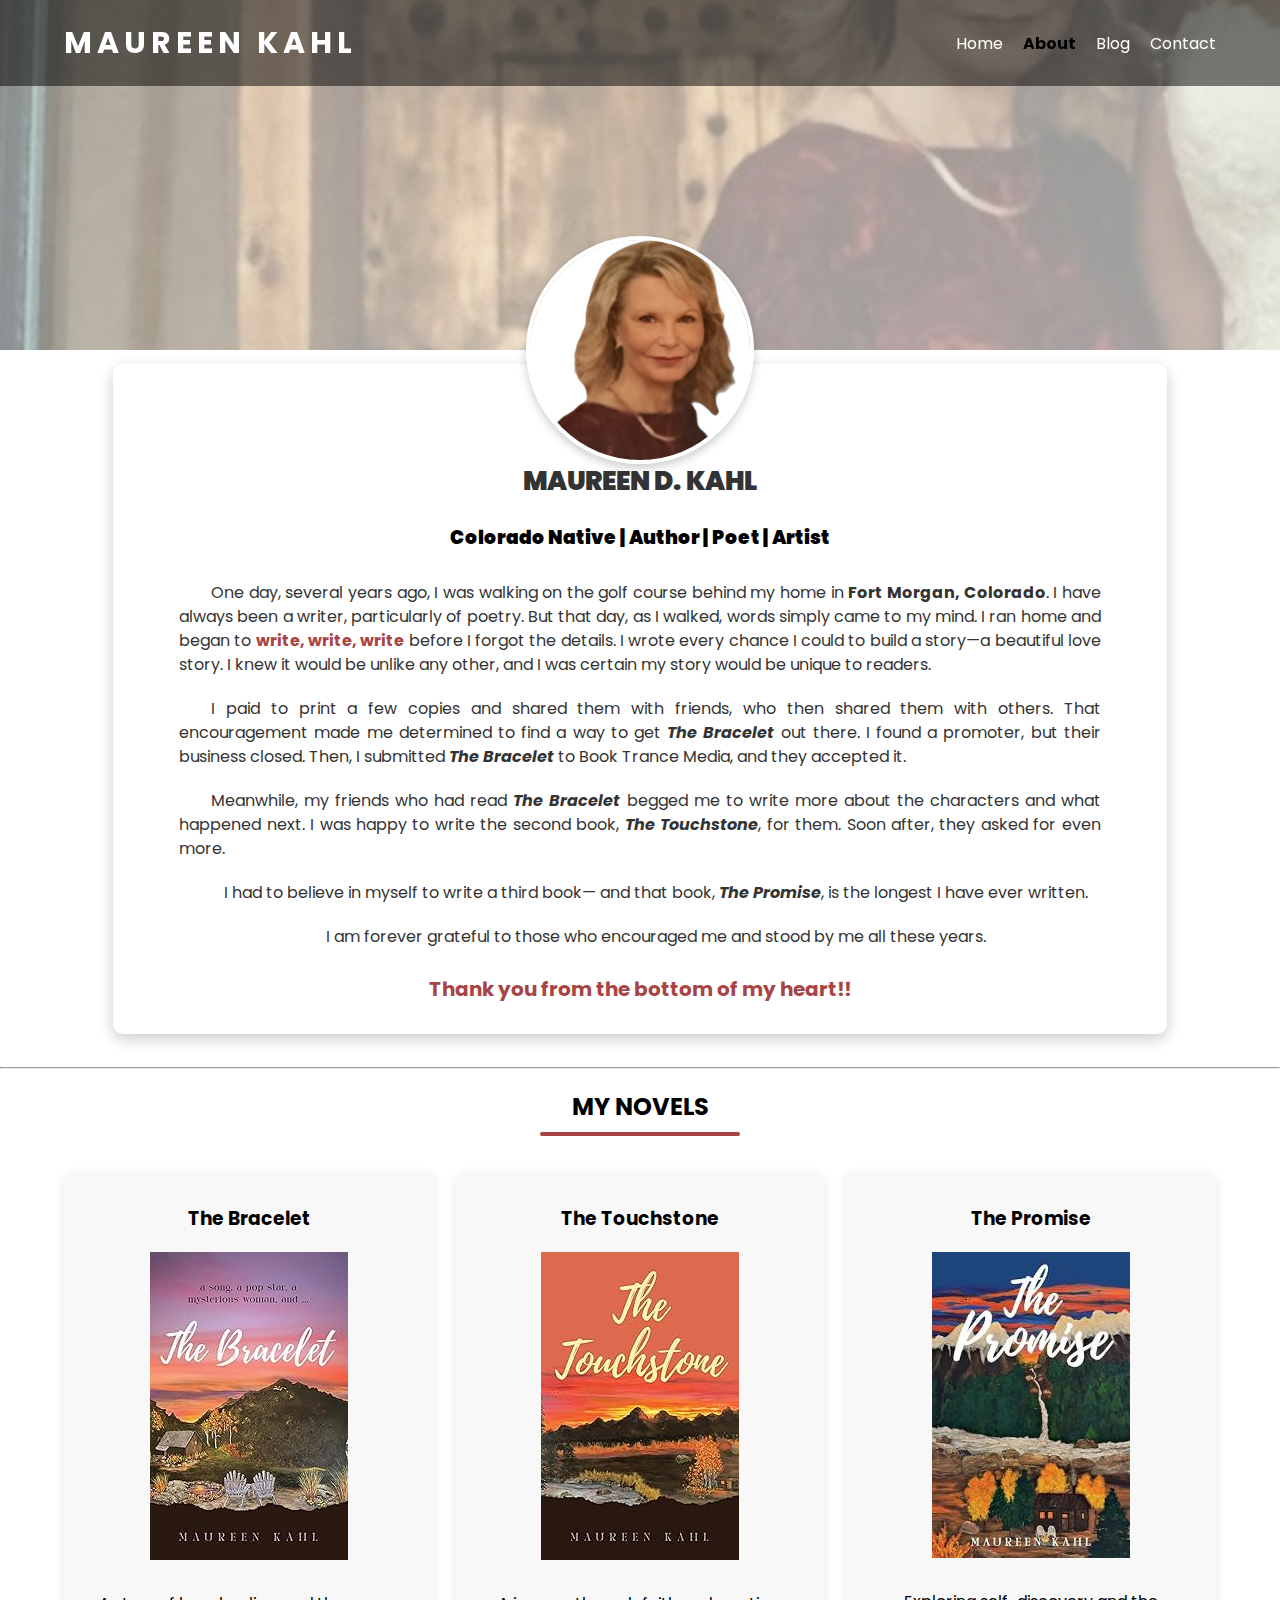
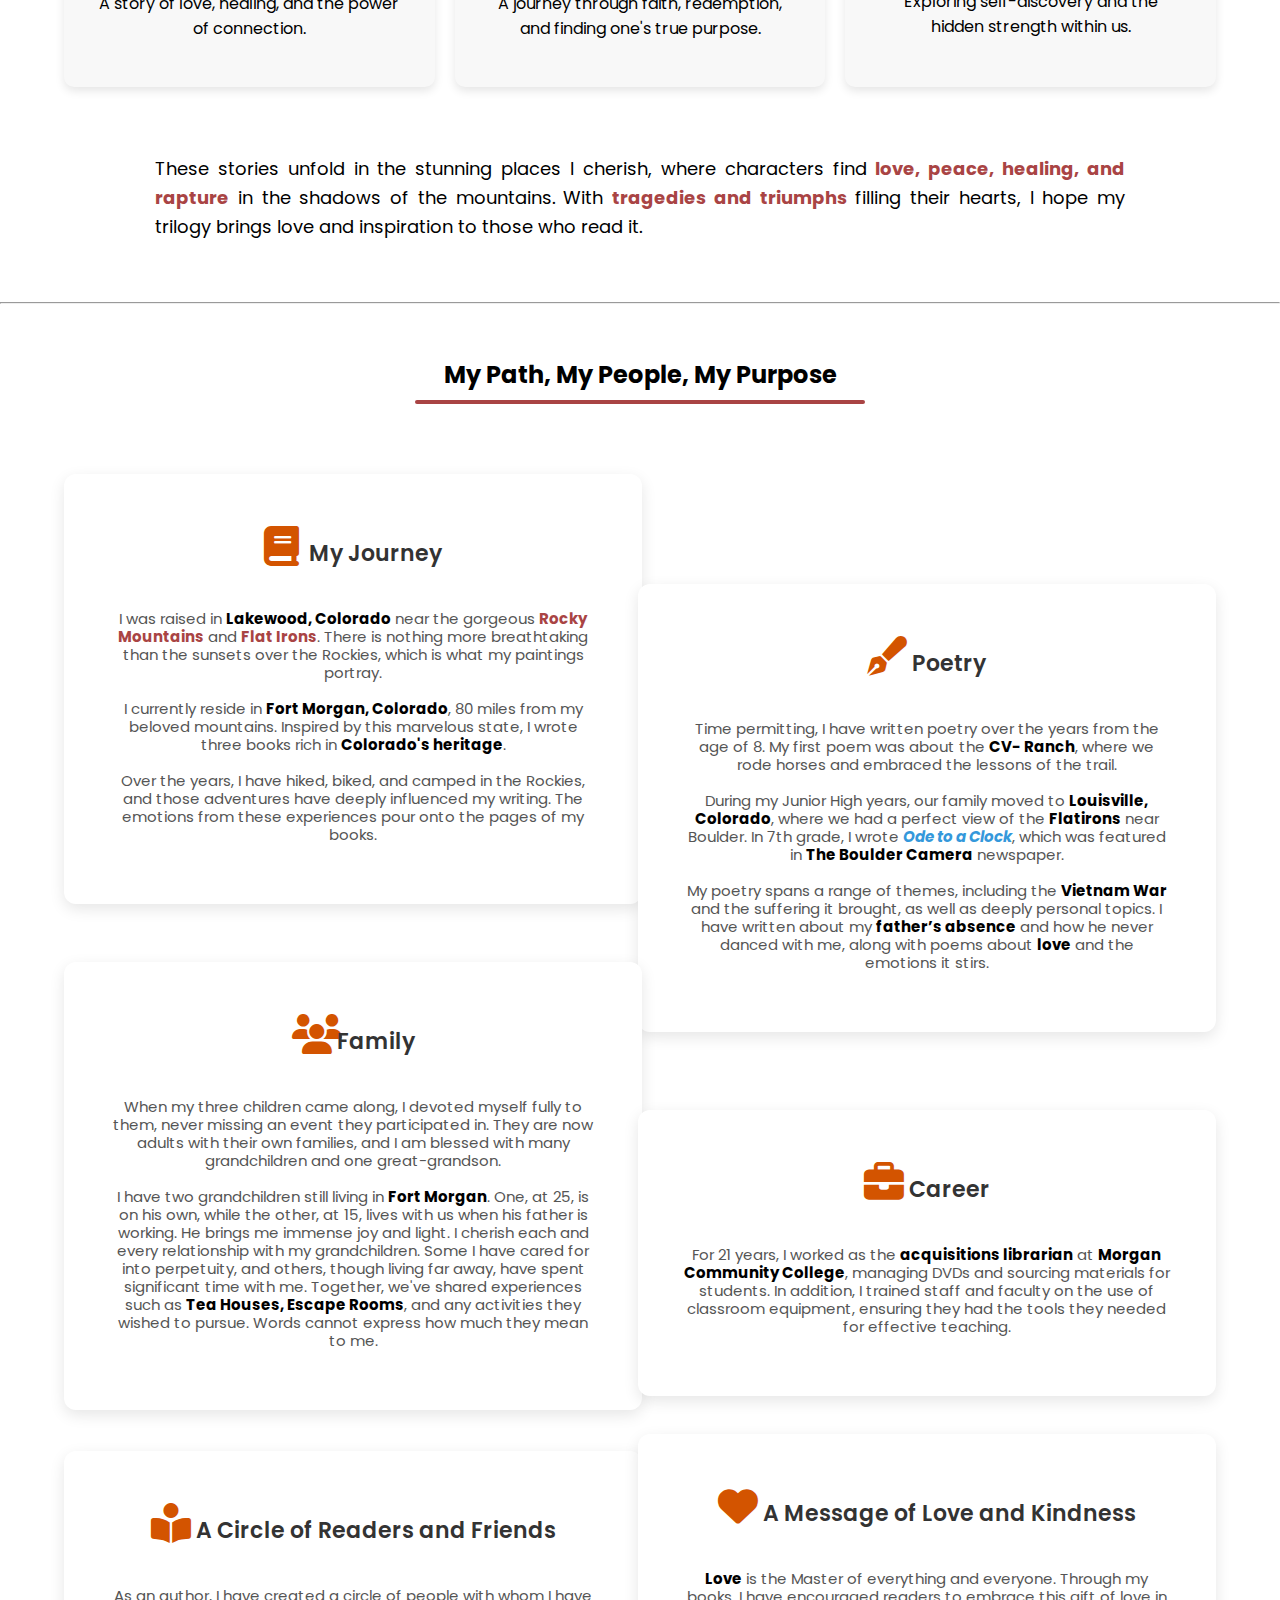
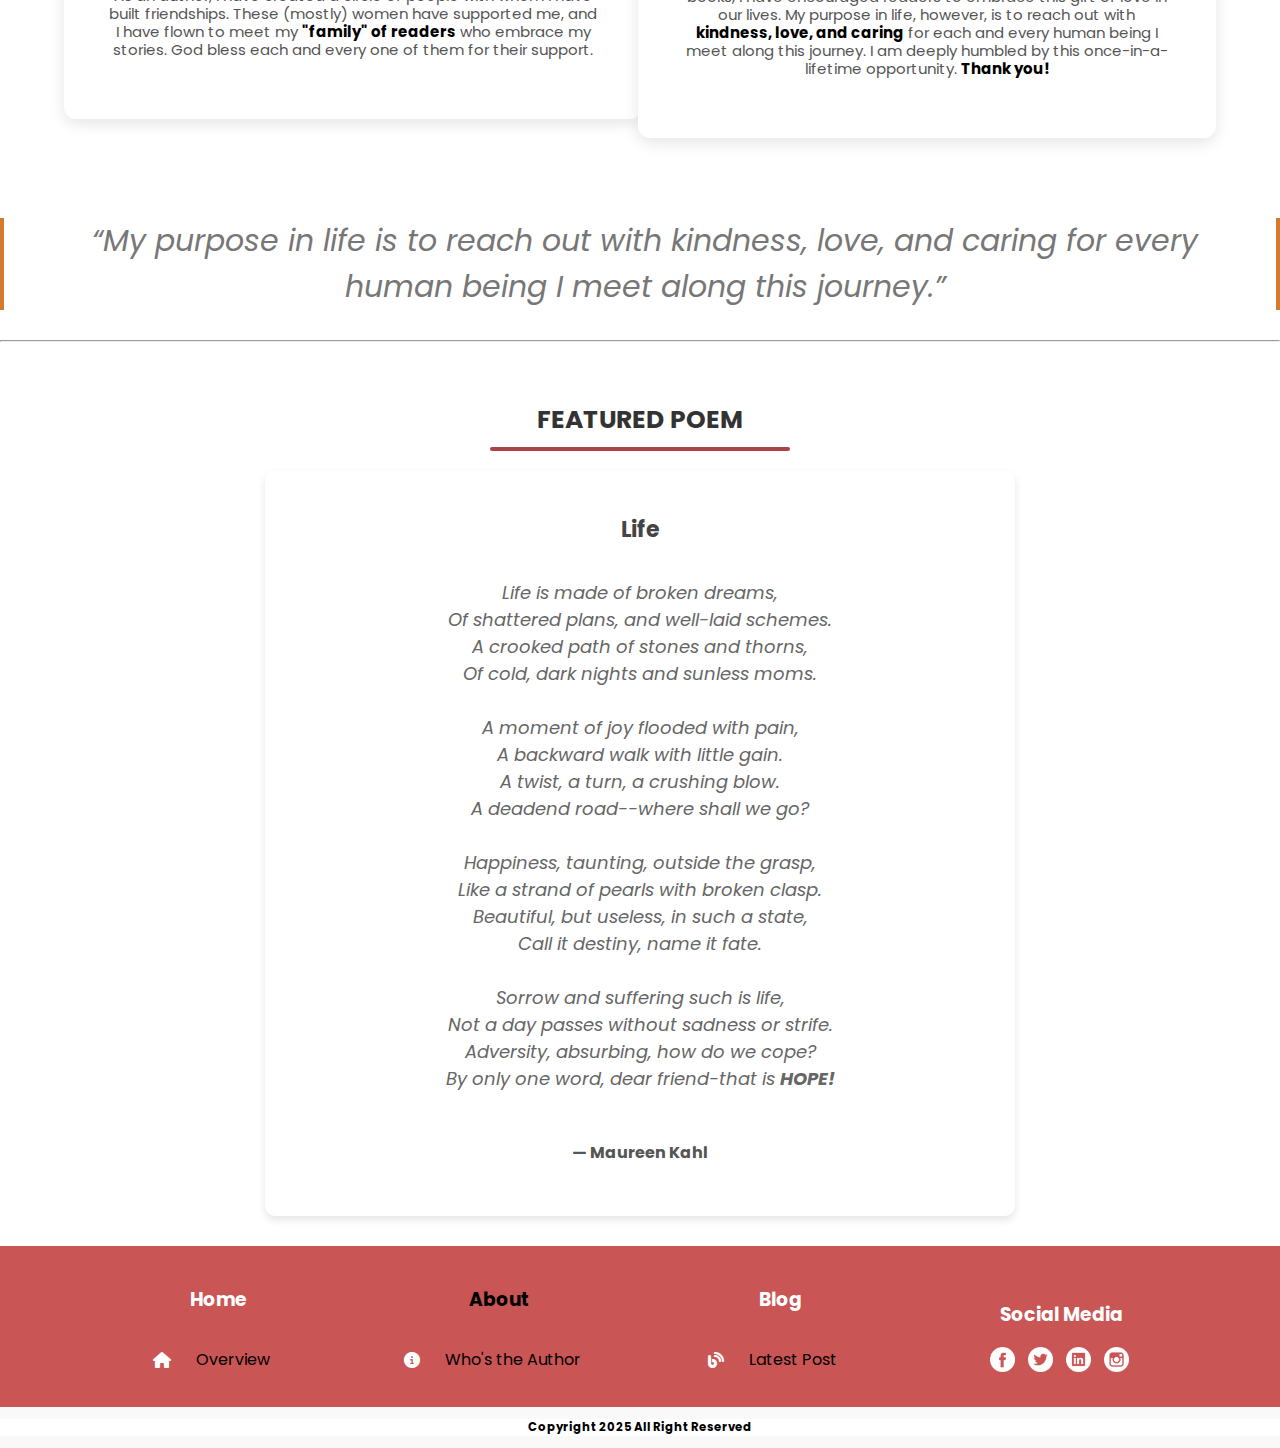
==== about.html @ ee701c11 "Add files via upload" ====
<html>
  <head>
    <meta charset="utf-8" />
    <meta name="viewport" content="width=device-width, initial-scale-1" />

    <link rel="preconnect" href="https://fonts.googleapis.com" />
    <link rel="preconnect" href="https://fonts.gstatic.com" crossorigin />
    <link
      href="https://fonts.googleapis.com/css2?family=Poppins:wght@400;700;900&display=swap"
      rel="stylesheet"
    />
    <link
      rel="stylesheet"
      href="https://cdnjs.cloudflare.com/ajax/libs/font-awesome/6.4.2/css/all.min.css"
    />
    <link
      href="https://fonts.googleapis.com/css2?family=Dancing+Script:wght@400;700&display=swap"
      rel="stylesheet"
    />

    <title>Maureen Kahl Website</title>
    <link rel="stylesheet" type="text/css" href="style.css" />
  </head>
  <body>
    <nav class="inner-container">
      <nav class="navigate">
        <nav class="nav">
          <div class="logo"><a href="#">MAUREEN KAHL</a></div>
          <button class="hamburger" onclick="toggleMenu()">☰</button>
          <ul id="nav">
            <li><a href="prelimex.html">Home</a></li>
            <li><a href="about.html">About</a></li>
            <li><a href="blog.html">Blog</a></li>
            <li><a href="contact.html">Contact</a></li>
          </ul>
        </nav>
        
        <div class="sidebar" id="sidebar">
          <ul>
            <li><a href="prelimex.html">Home</a></li>
            <li><a href="about.html">About</a></li>
            <li><a href="blog.html">Blog</a></li>
            <li><a href="contact.html">Contact</a></li>
          </ul>
        </div>
        
        <script src="script.js"></script>
      </body>
    </nav>

      <body>
        <div class="container-about">
          <img
            src="pic/MAUREEN.jpg"
            alt="Background Image"
            class="background"
          />
          <div class="profile-container">
            <div class="profile">
              <img src="pic/maureen2.png" alt="Profile Picture" />
            </div>
          </div>
        </div>
      </body>

      <div class="info-author">
        <div class="about-author">
          <h2>MAUREEN D. KAHL</h2>
          <h3 style="text-align: center">
            <strong> Colorado Native | Author | Poet | Artist</strong>
          </h3>
          <div class="story">
            <p>
              One day, several years ago, I was walking on the golf course
              behind my home in <strong>Fort Morgan, Colorado</strong>. I have
              always been a writer, particularly of poetry. But that day, as I
              walked, words simply came to my mind. I ran home and began to
              <span class="highlight-story">write, write, write</span> before I
              forgot the details. I wrote every chance I could to build a
              story—a beautiful love story. I knew it would be unlike any other,
              and I was certain my story would be unique to readers.
            </p>
            <p>
              I paid to print a few copies and shared them with friends, who
              then shared them with others. That encouragement made me
              determined to find a way to get
              <strong><em>The Bracelet</em></strong> out there. I found a
              promoter, but their business closed. Then, I submitted
              <strong><em>The Bracelet</em></strong> to Book Trance Media, and
              they accepted it.
            </p>
            <p>
              Meanwhile, my friends who had read
              <strong><em>The Bracelet</em></strong> begged me to write more
              about the characters and what happened next. I was happy to write
              the second book, <strong><em>The Touchstone</em></strong
              >, for them. Soon after, they asked for even more.
            </p>
            <p style="text-align: center">
              I had to believe in myself to write a third book— and that book,
              <strong><em>The Promise</em></strong
              >, is the longest I have ever written.
            </p>
            <p style="text-align: center">
              I am forever grateful to those who encouraged me and stood by me
              all these years.
            </p>
            <span class="thank-you"
              >Thank you from the bottom of my heart!!</span
            >
          </div>
        </div>
        <br />
        <hr />
        <div class="novels">
          <h2>MY NOVELS</h2>
          <div class="novels-container">
            <div class="col-novel">
              <h3>The Bracelet</h3>
              <img src="pic/the bracelet.jpg" alt="the bracelet" />
              <p>A story of love, healing, and the power of connection.</p>
            </div>
            <div class="col-novel">
              <h3>The Touchstone</h3>
              <img src="pic/the touchdown.jpg" alt="" />
              <p>
                A journey through faith, redemption, and finding one's true
                purpose.
              </p>
            </div>
            <div class="col-novel">
              <h3>The Promise</h3>
              <img src="pic/the promise2.jpg" alt="" />
              <p>Exploring self-discovery and the hidden strength within us.</p>
            </div>
          </div>
          <div class="low-novel">
          <p>
            These stories unfold in the stunning places I cherish, where
            characters find
            <span class="highlight">love, peace, healing, and rapture</span> in
            the shadows of the mountains. With <span class="highlight">tragedies and triumphs</span> filling
            their hearts, I hope my trilogy brings love and inspiration to those
            who read it.
          </p></div>
        </div>
        <hr />
        <br />

        <div class="journey"><h2>My Path, My People, My Purpose</h2></div>
        <div class="journey-container">
          <div class="journey-box left">
            <h3><i class="fas fa-book icon"></i>My Journey</h3>
            <p>
              I was raised in
              <span class="journey-highlight">Lakewood, Colorado</span> near the
              gorgeous <span class="highlight">Rocky Mountains</span> and
              <span class="highlight">Flat Irons</span>. There is nothing more
              breathtaking than the sunsets over the Rockies, which is what my
              paintings portray. <br />
              <br />
              I currently reside in
              <span class="journey-highlight">Fort Morgan, Colorado</span>, 80
              miles from my beloved mountains. Inspired by this marvelous state,
              I wrote three books rich in
              <span class="journey-highlight">Colorado's heritage</span>. <br />
              <br />
              Over the years, I have hiked, biked, and camped in the Rockies,
              and those adventures have deeply influenced my writing. The
              emotions from these experiences pour onto the pages of my books.
            </p>
          </div>

          <div class="journey-box right">
            <h3><i class="fas fa-pen-fancy icon"></i>Poetry</h3>
            <p>
              Time permitting, I have written poetry over the years from the age
              of 8. My first poem was about the
              <span class="journey-highlight">CV- Ranch</span>, where we rode
              horses and embraced the lessons of the trail. <br />
              <br />
              During my Junior High years, our family moved to
              <span class="journey-highlight">Louisville, Colorado</span>, where
              we had a perfect view of the
              <span class="journey-highlight">Flatirons</span> near Boulder. In
              7th grade, I wrote
              <span class="journey-poem-title">Ode to a Clock</span>, which was
              featured in
              <span class="journey-highlight">The Boulder Camera</span>
              newspaper.
              <br /><br />
              My poetry spans a range of themes, including the
              <span class="journey-highlight">Vietnam War</span> and the
              suffering it brought, as well as deeply personal topics. I have
              written about my
              <span class="journey-highlight">father’s absence</span> and how he
              never danced with me, along with poems about
              <span class="journey-highlight">love</span> and the emotions it
              stirs.
            </p>
          </div>

          <div class="journey-box left">
            <h3><i class="fas fa-users icon"></i>Family</h3>
            <p>
              When my three children came along, I devoted myself fully to them,
              never missing an event they participated in. They are now adults
              with their own families, and I am blessed with many grandchildren
              and one great-grandson.
              <br /><br />
              I have two grandchildren still living in
              <span class="journey-highlight">Fort Morgan</span>. One, at 25, is
              on his own, while the other, at 15, lives with us when his father
              is working. He brings me immense joy and light. I cherish each and
              every relationship with my grandchildren. Some I have cared for
              into perpetuity, and others, though living far away, have spent
              significant time with me. Together, we've shared experiences such
              as
              <span class="journey-highlight">Tea Houses, Escape Rooms</span>,
              and any activities they wished to pursue. Words cannot express how
              much they mean to me.
            </p>
          </div>

          <div class="journey-box right">
            <h3><i class="fas fa-briefcase icon"></i>Career</h3>
            <p>
              For 21 years, I worked as the
              <span class="journey-highlight">acquisitions librarian</span> at
              <span class="journey-highlight">Morgan Community College</span>,
              managing DVDs and sourcing materials for students. In addition, I
              trained staff and faculty on the use of classroom equipment,
              ensuring they had the tools they needed for effective teaching.
            </p>
          </div>
          <div class="journey-box left">
            <h3>
              <i class="fas fa-book-reader icon"></i>A Circle of Readers and
              Friends
            </h3>
            <p>
              As an author, I have created a circle of people with whom I have
              built friendships. These (mostly) women have supported me, and I
              have flown to meet my
              <span class="journey-highlight">"family" of readers</span> who
              embrace my stories. God bless each and every one of them for their
              support.
            </p>
          </div>
          <div class="journey-box right">
            <h3>
              <i class="fas fa-heart icon"></i>A Message of Love and Kindness
            </h3>
            <p>
              <span class="journey-highlight">Love</span> is the Master of
              everything and everyone. Through my books, I have encouraged
              readers to embrace this gift of love in our lives. My purpose in
              life, however, is to reach out with
              <span class="journey-highlight">kindness, love, and caring</span>
              for each and every human being I meet along this journey. I am
              deeply humbled by this once-in-a-lifetime opportunity.
              <span class="journey-highlight">Thank you!</span>
            </p>
          </div>
        </div>
        <div class="blockquote">
        <blockquote>
          “My purpose in life is to reach out with kindness, love, and caring
          for every human being I meet along this journey.”
        </blockquote>
      </div>
        <hr />
        <section class="poem-section">
          <div class="container-poem">
            <h2 class="section-title">FEATURED POEM</h2>
            <div class="poem-card">
              <h3 class="poem-title">Life</h3>
              <p class="poem-content">
                Life is made of broken dreams,<br />
                Of shattered plans, and well-laid schemes.<br />
                A crooked path of stones and thorns,<br />
                Of cold, dark nights and sunless moms.<br />
                <br />
                A moment of joy flooded with pain,<br />
                A backward walk with little gain. <br />
                A twist, a turn, a crushing blow. <br />
                A deadend road--where shall we go? <br />
                <br />
                Happiness, taunting, outside the grasp, <br />
                Like a strand of pearls with broken clasp. <br />
                Beautiful, but useless, in such a state, <br />
                Call it destiny, name it fate. <br />
                <br />
                Sorrow and suffering such is life, <br />
                Not a day passes without sadness or strife. <br />
                Adversity, absurbing, how do we cope? <br />
                By only one word, dear friend-that is <strong>HOPE!</strong
                ><br />
              </p>
              <p class="poem-author">— Maureen Kahl</p>
            </div>
          </div>
        </section>
      </div>

      <footer class="footer">
        <div class="col-1">
          <ul>
            <li>
              <a href="prelimex.html" class="footer-links"><h3>Home</h3></a>
            </li>
          </ul>
          <div class="socialicons">
            <i class="fas fa-home"></i>
            <p>Overview</p>
          </div>
        </div>

        <div class="col-2">
          <ul>
            <li>
              <a href="about.html" class="footer-links"><h3>About</h3></a>
            </li>
          </ul>
          <div class="socialicons">
            <i class="fas fa-info-circle"></i>
            <p>Who's the Author</p>
          </div>
        </div>

        <div class="col-3">
          <ul>
            <li>
              <a href="blog.html" class="footer-links"><h3>Blog</h3></a>
            </li>
          </ul>
          <div class="socialicons">
            <i class="fas fa-blog"></i>
            <p>Latest Post</p>
          </div>
        </div>

        <div class="col-4">
          <ul>
            <li>
              <h3><a href="#" class="footer-links">Social Media</a></h3>
            </li>
          </ul>
          <div class="socialicons">
            <i
              ><img
                src="pic/fb.png"
                alt="fb"
                style="width: 25px; padding-right: 3px"
            /></i>
            <i
              ><img
                src="pic/tw.png"
                alt="tw"
                style="width: 25px; padding-right: 3px"
            /></i>
            <i
              ><img
                src="pic/lin(2).png"
                alt="link"
                style="width: 25px; padding-right: 3px"
            /></i>
            <i
              ><img
                src="pic/instagram.png"
                alt="insta"
                style="width: 25px; padding-right: 3px"
            /></i>
          </div>
        </div>
      </footer>

      <div class="copyright">
        <h3>Copyright 2025 All Right Reserved</h3>
      </div>
    </nav>
</html>
---- style.css ----
* {
  text-decoration: none;
}

/* NAVIGATION BAR */
.navigate {
  position: fixed;
  top: 0;
  left: 0;
  width: 100%;
  z-index: 1000;
  background-color: rgba(0, 0, 0, 0.5);
  padding: 10px 0;
  transition: transform 0.3s ease-in-out;
}

.nav-hide {
  transform: translateY(-100%);
}

.nav {
  display: flex;
  justify-content: space-between;
  align-items: center;
  padding: 10px 20px;
  width: 90%;
  margin: 0 auto;
  font-family: Poppins, sans-serif;
}

/* SIDEBAR MENU */
.sidebar {
  position: fixed;
  top: 0;
  right: -60%; /* Keep it off-screen initially */
  width: 20%; /* Takes up 60% of the screen */
  height: 100vh;
  background: rgba(0, 0, 0, 0.9);
  transition: right 0.3s ease-in-out;
  padding-top: 60px;
}

/* Show Sidebar when active */
.sidebar.active {
  right: 0;
}

/* Menu Links */
.sidebar ul {
  list-style: none;
  padding: 0;
}

.sidebar ul li {
  padding: 10px;
}

.sidebar ul li a {
  color: white;
  text-decoration: none;
  font-size: 18px;
  display: block;
  padding-top: 20px;
}

/* HAMBURGER BUTTON */
.hamburger {
  font-size: 24px;
  cursor: pointer;
  color: white;
  background: none;
  border: none;
  position: absolute;
  top: 20px;
  right: 20px;
  z-index: 1500; /* Make sure it's on top */
  display: none; /* Hide by default */
}

/* Make sure the menu hides properly on small screens */
@media (max-width: 768px) {
  .hamburger {
    display: block; /* Show hamburger on small screens */
  }

  #nav {
    display: none; /* Hide regular nav on small screens */
  }

  .nav {
    justify-content: space-between; /* Keeps logo on the left, menu on the right */
  }

  .logo {
    order: 1; /* Ensures logo stays on the left */
    margin-right: auto; /* Pushes other elements to the right */
  }

  .hamburger {
    order: 2; /* Ensures menu stays on the right */
  }
}

/* Ensure navigation and footer fit within the screen */
.navigate,
.footer {
  width: 100%;
  box-sizing: border-box; /* Prevents padding from increasing width */
}

.logo a {
  color: white;
  font-size: 30px;
  font-weight: bolder;
  font-family: Poppins, sans-serif;
  letter-spacing: 5px;
}

ul li a {
  color: white; /* Ensure text is white */
}

ul {
  list-style-type: none;
  margin: 0;
  padding: 0;
  display: flex;
}

ul li {
  display: inline;
  margin-right: 20px;
}

ul li:last-child {
  margin-right: 0;
}

/* Default navigation link style */
ul li a {
  text-decoration: none;
  color: white; /* Default color */
  transition: color 0.3s ease-in-out;
}

/* Hover effect: turns black when hovered */
ul li a:hover {
  color: black;
}

/* Active link styling: stays black on current page */
ul li a.active {
  color: black !important;
  font-weight: bold; /* Optional: Makes it stand out */
}

html,
body {
  margin: 0;
  padding: 0;
  overflow-x: hidden;
}

.container {
  width: 100%;
  min-height: 100vh;
  background-size: cover;
  background-position: center;
  background-repeat: no-repeat;
  position: relative;
  display: flex;
  flex-direction: column;
  align-items: center;
  justify-content: center;
  padding: 20px;
  box-sizing: border-box;
}

.container img {
  position: absolute;
  top: 0;
  left: 0;
  width: 100%;
  height: 100%;
  object-fit: cover;
  opacity: 0.5;
  z-index: 1;
}

.overlay {
  position: absolute;
  top: 50%;
  left: 50%;
  transform: translate(-50%, -50%);
  text-align: center;
  color: white;
  z-index: 3; /* Ensure it's above the image */
}

.centered {
  font-weight: bold;
  text-shadow: 3px 3px 5px rgb(8, 8, 8);
  font-size: 40px;
  color: white;
  font-family: Poppins, sans-serif;
}

p {
  font-size: 16px;
  color: black;
  padding: 15px;
  text-align: center;
  font-family: Poppins, sans-serif;
}

/* Responsive Design for container */
@media screen and (max-width: 1024px) {
  .centered {
    font-size: 35px;
  }
  p {
    font-size: 18px;
  }
}

@media screen and (max-width: 768px) {
  .centered {
    font-size: 35px !important;
  }
  p {
    font-size: 17px;
  }
}

@media screen and (max-width: 425px) {
  .centered {
    font-size: 20px;
  }
  p {
    font-size: 12px;
    padding: 5px;
  }
  .container {
    min-height: 60vh;
    display: flex;
    flex-direction: column;
    align-items: center;
    justify-content: center;
  }
  .container img {
    height: 100%;
    width: 100%;
  }
  .overlay {
    width: 90%;
    position: relative;
    transform: none;
    top: auto;
    left: auto;
  }
}

button {
  all: initial;
  background-color: #c95555;
  font-size: 15px;
  padding: 10px;
  box-shadow: none;
}

.icons {
  position: relative;
  top: 0%;
  left: 50%;
  right: 50%;
  transform: translate(-50%, -50%);
  padding-left: 50%;
}
/* Responsive Design */
/* For tablets and smaller screens (max-width: 1024px) */
@media (max-width: 1024px) {
  .nav {
    display: flex;
    justify-content: space-between; /* Align logo left and menu right */
    align-items: center;
    flex-direction: row; /* Ensure horizontal layout */
  }

  .logo a {
    font-size: 26px;
    margin-bottom: 0; /* Remove unnecessary margin */
    text-decoration: none;
    color: white;
  }

  /* Ensure menu stays in a row */
  ul {
    display: flex;
    flex-direction: row; /* Keep items in a row */
    padding: 0; /* Remove unnecessary padding */
    margin: 0;
    list-style: none;
  }

  ul li {
    display: inline-block; /* Keep items in a row */
    margin: 0; /* Remove vertical margin */
    padding: 10px;
  }

  ul li a {
    text-decoration: none;
    color: white;
    font-size: 18px;
  }

  .blog .pict {
    display: flex;
    flex-wrap: wrap;
    justify-content: center;
  }

  .imag {
    width: 60%;
    margin-bottom: 20px;
  }
}

/* For mobile devices (max-width: 768px) */
@media (max-width: 768px) {
  .navigate {
    padding: 10px;
  }

  .nav {
    flex-direction: column;
    text-align: center;
    padding: 15px 0;
  }

  .logo a {
    font-size: 22px;
  }

  ul {
    flex-direction: column;
    align-items: center;
    padding: 20px;
  }

  .blog .pict {
    flex-direction: column;
    align-items: center;
  }

  .imag {
    width: 50%;
    height: 50%;
  }

  .information img {
    width: 80%;
    height: auto;
    margin: 0 auto;
    display: block;
  }
}

/* For very small screens (max-width: 480px) */
@media (max-width: 480px) {
  .logo a {
    font-size: 20px;
  }

  button {
    font-size: 12px;
    padding: 8px;
  }

  .imag {
    width: 70%;
  }
}

.information {
  text-align: center;
  padding: 40px;
}

.underline1 {
  text-decoration: underline;
  text-decoration-color: #c95555;
  font-family: "Playfair Display", serif;
  font-size: 30px;
  padding-top: 10px;
  text-underline-offset: 10px;
  font-weight: 900;
}

h2 {
  font-size: 24px;
  font-family: Poppins, sans-serif;
  color: black;
}

.second-paragraph {
  font-size: 16px;
  color: black;
  margin-left: 10%;
  margin-right: 20%;
  font-family: Poppins, sans-serif;
}

.third-paragraph {
  font-size: 20px;
  font-family: "Poppins", sans-serif;
  color: black;
  font-weight: bold;
  margin-left: 10%;
  text-align: left;
  padding: 2px;
}

.fourth-paragraph {
  font-size: 15px;
  font-family: Poppins, sans-serif;
  color: gray;
  text-align: left;
  margin-right: 10%;
  margin-left: 10%;
  padding: 2px;
  text-align: justify;
}

.text-and-image {
  display: flex;
  align-items: center;
  flex-direction: column;
}

.second-button {
  position: absolute;
  left: 50%;
  transform: translateX(-50%);
  border-radius: 8px;
}

.information img {
  max-width: 50%;
  height: 50%;
  float: right;
  margin-right: 10%;
  margin-left: 2%;
  border: 5px solid #000000;
  border-radius: 10px;
  margin-top: 80px;
}

@media (max-width: 768px) {
  .information img {
    width: 100%; /* Adjusts image size on tablets */
    display: block;
    margin: 10px auto; /* Centers the image */
    float: none; /* Removes float on smaller screens */
  }
}

@media (max-width: 480px) {
  .information img {
    width: 80%; /* Adjusts image size for mobile devices */
    height: 40%;
  }
}

@media (max-width: 768px) {
  .information {
    padding: 20px; /* Adjust padding for smaller screens */
  }

  .underline1 {
    font-size: 20px; /* Adjust font size for smaller screens */
  }

  h2 {
    font-size: 20px; /* Adjust font size for smaller screens */
  }

  .second-paragraph {
    font-size: 14px; /* Adjust font size for smaller screens */
    margin-left: 5%; /* Adjust margin for smaller screens */
    margin-right: 10%; /* Adjust margin for smaller screens */
  }

  .third-paragraph {
    font-size: 18px; /* Adjust font size for smaller screens */
    text-align: center;
    padding-right: 50px;
  }

  .fourth-paragraph {
    font-size: 14px; /* Adjust font size for smaller screens */
  }

  .second-button {
    font-size: 14px;
  }
}

body {
  font-family: Poppins, sans-serif;
  background-color: #f9f9f9;
  text-align: center;
  margin: 0;
  padding: 0;
}

.blog {
  padding: 50px;
}

.underline2 {
  text-decoration: underline;
  text-decoration-color: #c95555;
  font-size: 30px;
  text-underline-offset: 15px;
  font-family: "Playfair Display", serif;
  font-weight: 900;
}

.pict {
  display: grid;
  grid-template-columns: repeat(auto-fit, minmax(300px, 1fr));
  gap: 20px;
  justify-content: center;
  max-width: 1200px;
  margin: auto;
}

.imag {
  background: white;
  border-radius: 12px;
  box-shadow: 0 4px 8px rgba(0, 0, 0, 0.1);
  padding: 20px;
  transition: transform 0.3s;
}

.imag:hover {
  transform: translateY(-5px);
}

.imag img {
  width: 100%;
  height: auto;
  border-radius: 8px;
}

.top-left {
  background-color: #c95555;
  color: white;
  font-size: 14px;
  padding: 5px 10px;
  border-radius: 15px;
  display: inline-block;
  margin-top: 10px;
}

.review-footer {
  margin-top: 10px;
  font-size: 12px;
  color: #777;
}

.helpful-btn {
  background: #ffa41c;
  color: white;
  border: none;
  padding: 5px 10px;
  cursor: pointer;
  border-radius: 5px;
  font-family: Poppins, sans-serif;
}

/* Rating Summary Styles */
.rating-summary {
  background: #f8f8f8;
  padding: 15px;
  border-radius: 10px;
  margin-bottom: 15px;
}

.rating-title {
  font-weight: bold;
  font-size: 14px;
  margin-bottom: 5px;
}

.stars {
  font-size: 18px;
  color: #ffa41c;
}

.stars span {
  color: #333;
  font-size: 14px;
  margin-left: 5px;
}

.total-reviews {
  font-size: 14px;
  color: #555;
  margin-bottom: 10px;
}

.rating-bars {
  display: flex;
  flex-direction: column;
  align-items: center; /* Centers the bars horizontally */
  justify-content: center;
  text-align: center;
  margin-top: 10px;
}

.rating-row {
  display: flex;
  align-items: center;
  gap: 8px;
  margin-bottom: 4px;
}

.bar {
  width: 100px;
  height: 10px;
  background: #ddd;
  border-radius: 5px;
  overflow: hidden;
}

.fill {
  height: 100%;
  background: #ffa41c;
}

.lon {
  text-align: center;
  padding: 15px;
}

.lon p {
  color: gray;
  font-size: 14px;
}

.buy-button {
  display: inline-block;
  background-color: #c95555;
  color: white;
  padding: 10px 20px;
  border-radius: 8px;
  text-decoration: none;
  transition: background 0.7s;
}

.buy-button:hover {
  background-color: #a94444;
}

.blog1 {
  width: 100%;
  height: auto;
  display: flex;
  justify-content: center;
  align-items: center;
  padding: 30px 0 30px 0; /* Adjust padding */
}

.imag1 {
  width: 100%;
  max-width: 1200px;
  margin: 0 auto;
  border-radius: 20px;
  background-image: url("pic/the\ bracelet.jpg");
  background-size: cover;
  background-position: center;
  background-repeat: no-repeat;
  position: relative;
  display: block; /* Stack elements normally */
  text-align: center;
  padding: 40px 20px; /* Adjust spacing */
  box-sizing: border-box;
  overflow: hidden;
}

.imag1 {
  position: relative; /* Ensure child elements are positioned correctly */
  border-radius: 20px;
  overflow: hidden; /* Prevents background from affecting other elements */
}

.imag1::before {
  content: "";
  position: absolute;
  top: 0;
  left: 0;
  width: 100%;
  height: 100%;
  background-color: rgba(255, 255, 255, 0.5); /* Adjust transparency */
  border-radius: 20px;
  z-index: 0; /* Keep it behind the content */
}

.imag2 {
  width: 100%;
  max-width: 1200px;
  margin: 0 auto;
  border-radius: 20px;
  background-image: url("pic/the\ promise.jpg");
  background-size: cover;
  background-position: center;
  background-repeat: no-repeat;
  position: relative;
  display: block; /* Stack elements normally */
  text-align: center;
  padding: 40px 20px; /* Adjust spacing */
  box-sizing: border-box;
  overflow: hidden;
}

.imag2 {
  position: relative; /* Ensure child elements are positioned correctly */
  border-radius: 20px;
  overflow: hidden; /* Prevents background from affecting other elements */
}

.imag2::before {
  content: "";
  position: absolute;
  top: 0;
  left: 0;
  width: 100%;
  height: 100%;
  background-color: rgba(255, 255, 255, 0.5); /* Adjust transparency */
  border-radius: 20px;
  z-index: 0; /* Keep it behind the content */
}

.imag3 {
  width: 100%;
  max-width: 1200px;
  margin: 0 auto;
  border-radius: 20px;
  background-image: url("pic/the\ touchdown.jpg");
  background-size: cover;
  background-position: center;
  background-repeat: no-repeat;
  position: relative;
  display: block; /* Stack elements normally */
  text-align: center;
  padding: 40px 20px; /* Adjust spacing */
  box-sizing: border-box;
  overflow: hidden;
}

.imag3 {
  position: relative; /* Ensure child elements are positioned correctly */
  border-radius: 20px;
  overflow: hidden; /* Prevents background from affecting other elements */
}

.imag3::before {
  content: "";
  position: absolute;
  top: 0;
  left: 0;
  width: 100%;
  height: 100%;
  background-color: rgba(255, 255, 255, 0.5); /* Adjust transparency */
  border-radius: 20px;
  z-index: 0; /* Keep it behind the content */
}

.book-cover {
  margin-bottom: 20px; /* Space between image and text */
}

.book-cover img {
  width: 300px; /* Adjust as needed */
  height: auto;
}

.lon1 {
  background: rgba(255, 255, 255, 0.8); /* Slightly opaque background */
  padding: 15px;
  border-radius: 10px;
  border-left: 4px solid #a94444; /* Elegant left border */
  border-right: 4px solid #a94444; /* Elegant left border */
}

.lon1 h4 {
  font-size: 36px;
  font-weight: 700;
  text-align: center;
  color: #7a3b3b;
  text-shadow: 2px 2px 6px rgba(0, 0, 0, 0.2);
  letter-spacing: 1px;
  text-transform: uppercase;
  margin-bottom: 15px;
  position: relative;
}

.lon1 h4::after {
  content: "";
  display: block;
  width: 500px; /* Adjust width as needed */
  height: 3px;
  background-color: #a94444; /* Line color */
  margin: 8px auto 0;
  border-radius: 2px; /* Slightly rounded for a soft look */
}

.lon1 p {
  font-size: 18px;
  line-height: 1.8;
  color: #333; /* Darker color for better contrast */
  text-align: justify;
  padding-left: 50px;
}

.lon1 p:first-of-type::first-letter {
  font-size: 100px; /* Large drop cap */
  font-weight: bold;
  color: #a94444;
  float: left;
  margin-right: 15px; /* Space between the letter and paragraph */
  line-height: 0.8; /* Helps align with the text */
  height: 85px; /* Adjust to match the paragraph's height */
  display: block;
  font-family: "Playfair Display", serif;
}

.highlight {
  color: #a94444;
  font-weight: bold;
}

.quote3 {
  font-style: italic;
  color: #050505;
  text-align: center;
  margin-top: 5px;
}

.scripture {
  font-style: italic;
  font-size: 16px;
  color: #7a3b3b;
  display: block;
  font-weight: bold;
}
.quote {
  font-style: italic;
  color: #050505;
}

.lon1,
.book-cover {
  position: relative; /* Ensures content stays above the transparent layer */
  z-index: 1; /* Brings content above the transparent background */
}

.blog1 .buy-button {
  display: block;
  width: fit-content;
  margin: 20px auto; /* Centers horizontally */
  padding: 10px 20px;
  text-align: center;
  background-color: #a94444;
  color: white;
  text-decoration: none;
  border-radius: 5px;
  font-size: 16px;
  font-weight: bold;
  transition: background-color 0.3s ease, transform 0.2s ease;
  position: relative;
  z-index: 10; /* Ensures it's clickable */
}

/* Hover Effect */
.blog1 .buy-button:hover {
  background-color: #555; /* Slightly lighter color */
  transform: scale(1.05); /* Slightly enlarge the button */
}

/*About Page starts here!*/
.container-about {
  position: relative;
  width: 100%;
  text-align: center;
}

.background {
  width: 100%;
  height: 350px;
  object-fit: cover;
  opacity: 0.5;
}

.profile-container {
  position: absolute;
  top: 100%;
  left: 50%;
  transform: translate(-50%, -50%);
  display: flex;
  flex-direction: column;
  align-items: center;
  width: 100%;
  z-index: 2;
  max-width: 90%;
  padding: 20px;
}

.profile img {
  width: 220px;
  height: 220px;
  border-radius: 50%;
  border: 4px solid white;
  object-fit: cover;
  box-shadow: 0px 4px 10px rgba(0, 0, 0, 0.2);
  z-index: 4;
}

@media screen and (max-width: 1024px) {
  .background {
    height: 300px;
  }

  .profile-container {
    top: 80%;
  }
}

@media screen and (max-width: 768px) {
  .background {
    height: 280px;
  }

  .profile img {
    width: 160px;
    height: 160px;
  }
}

@media screen and (max-width: 425px) {
  .background {
    height: 250px;
  }

  .profile-container {
    top: 75%;
  }

  .profile img {
    width: 140px;
    height: 140px;
  }
  .lon1 h4 {
    font-size: 28px;
  }
  .lon1 p {
    font-size: 15px;
    padding-left: 5px;
  }
}
.info-author {
  background-color: white;
  text-align: center;
  width: 100%;
  padding-top: 14px;
}

.about-author {
  max-width: 80%;
  margin: auto;
  padding: 30px 15px;
  border-radius: 10px;
  box-shadow: 0px 5px 15px rgba(0, 0, 0, 0.2);
  text-align: justify;
  padding-top: 6%;
}

.about-author h2 {
  font-size: 26px;
  font-weight: 900;
  color: #333;
  text-align: center;
}

.story p {
  font-size: 16px;
  line-height: 1.5;
  color: #333;
  text-align: justify;
  max-width: 90%;
  margin: auto;
  padding: 10px;
  font-family: Poppins, sans-serif;
  text-indent: 2em;
}

.highlight-story {
  font-weight: bold;
  color: #a94444;
}

.thank-you {
  display: block;
  text-align: center;
  font-size: 20px;
  font-weight: bold;
  color: #a94444;
  margin-top: 15px;
}

.novels-container {
  display: flex;
  flex-wrap: wrap;
  gap: 20px;
  justify-content: center; /* Centers items inside */
  align-items: center; /* Aligns items vertically */
  padding: 15px;
  width: 90%;
  max-width: 1200px; /* Prevents it from stretching too wide */
  margin: 0 auto; /* Centers the whole container */
  align-items: stretch; /* Ensures all items have equal height */
}

.col-novel {
  flex: 1;
  min-width: 250px;
  background: #f8f8f8;
  padding: 15px;
  border-radius: 10px;
  box-shadow: 0px 4px 10px rgba(0, 0, 0, 0.1);
  transition: transform 0.3s;
}

.col-novel:hover {
  transform: translateY(-5px);
}

.novels h2::after {
  content: "";
  display: block;
  width: 200px; /* Adjust width as needed */
  height: 4px;
  background-color: #a94444; /* Line color */
  margin: 8px auto 0;
  border-radius: 2px;
}

.low-novel {
  padding: 20px;
  width: 90%;
  max-width: 1000px; /* Prevents it from stretching too wide */
  margin: 0 auto; /* Centers the container */
}

.low-novel p {
  font-size: 18px;
  line-height: 1.6; /* Improves readability */
  text-align: justify; /* Centers text */
}

.highlight {
  font-weight: bold;
  color: #a94444; /* Adjust color as needed */
}

.journey-container {
  display: flex;
  flex-direction: column;
  align-items: center;
  width: 90%;
  padding: 50px 20px;
  margin: auto;
}

.journey-box {
  width: 45%; /* Make it wider for better readability */
  max-width: 800px;
  padding: 30px;
  background: white;
  box-shadow: 0 5px 15px rgba(0, 0, 0, 0.1);
  border-radius: 12px;
  position: relative;
  transition: transform 0.3s ease, box-shadow 0.3s ease;
  display: flex;
  flex-direction: column;
  align-items: center;
  text-align: center;
}

.journey-box:hover {
  transform: translateY(-5px);
  box-shadow: 0 10px 20px rgba(0, 0, 0, 0.15);
}

.journey-box .icon {
  font-size: 40px;
  color: #d35400;
  margin-right: 20px;
}

.journey-box h3 {
  font-size: 22px;
  font-weight: 600;
  margin-bottom: 10px;
  color: #333;
}

.journey-box p {
  font-size: 15px;
  color: #555;
  line-height: 1.2;
}

.journey-highlight {
  color: black;
  font-weight: bold;
}

.journey-box:nth-child(even) {
  align-self: flex-end;
}

.journey-box:nth-child(odd) {
  align-self: flex-start;
}

.journey-box:nth-child(2) {
  margin-top: -320px;
}
.journey-box:nth-child(3) {
  margin-top: -70px;
}
.journey-box:nth-child(4) {
  margin-top: -300px;
}

.journey-box:nth-child(5) {
  margin-top: 55px;
}
.journey-box:nth-child(6) {
  margin-top: -285px;
}

.journey-poem-title {
  font-style: italic;
  color: #3498db;
  font-weight: bold;
}

.journey h2::after {
  content: "";
  display: block;
  width: 450px; /* Adjust width as needed */
  height: 4px;
  background-color: #a94444; /* Line color */
  margin: 8px auto 0;
  border-radius: 2px;
}

.blockquote {
  font-style: italic;
  font-size: 30px;
  color: #777;
  border-left: 4px solid #d47b2d;
  border-right: 4px solid #d47b2d;
  padding-left: 10px;
  margin-top: 15px;
}

.poem-section {
  padding: 30px 15px;
  text-align: center;
}

.container-poem {
  max-width: 750px;
  margin: auto;
}

.section-title {
  font-size: 25px;
  margin-bottom: 20px;
  color: #333;
}

.section-title::after {
  content: "";
  display: block;
  width: 300px; /* Adjust width as needed */
  height: 4px;
  background-color: #a94444; /* Line color */
  margin: 8px auto 0;
  border-radius: 2px; /* Slightly rounded for a soft look */
}
.poem-card {
  background: white;
  padding: 20px;
  border-radius: 10px;
  box-shadow: 0 4px 8px rgba(0, 0, 0, 0.1);
}
.poem-title {
  font-size: 22px;
  font-weight: bold;
  margin-bottom: 10px;
  color: #444;
}

.poem-content {
  font-size: 18px;
  color: #666;
  font-style: italic;
}
.poem-author {
  font-size: 16px;
  margin-top: 15px;
  color: #555;
  font-weight: bold;
}
/*About Page ends here!*/

/*About Page Responsive Design */
@media screen and (max-width: 1024px) {
  .profile img {
    width: 180px;
    height: 180px;
  }
  .profile-container {
    top: 95%;
  }
  .about-author {
    max-width: 90%;
  }
  .novels-container {
    width: 95%;
  }

  .journey-container {
    display: flex;
    flex-direction: column;
    align-items: center;
    padding: 20px;
  }

  .journey-box {
    width: 90%; /* Ensures uniform width */
    max-width: 1000px; /* Prevents boxes from being too wide */
    padding: 20px;
    margin: 10px auto; /* Adds spacing and prevents overlap */
    align-self: center; /* Ensures all boxes align centrally */
    position: relative; /* Removes any absolute positioning issues */
  }

  /* Remove unnecessary alignments */
  .journey-box.left,
  .journey-box.right {
    align-self: center;
  }

  /* Remove negative margins that cause overlap */
  .journey-box:nth-child(2),
  .journey-box:nth-child(3),
  .journey-box:nth-child(4),
  .journey-box:nth-child(5),
  .journey-box:nth-child(6) {
    margin-top: 20px;
  }

  /* Improve text readability */
  .journey-box h3 {
    font-size: 30px;
    text-align: center;
  }

  .journey-box h2 {
    font-size: 35px;
  }

  .journey-box p {
    font-size: 20px;
    line-height: 1.5;
    text-align: center;
  }

  .journey-box .icon {
    font-size: 35px;
  }

  .blockquote {
    font-size: 30px;
  }

  .journey h2::after {
    width: 350px;
  }
}

@media screen and (max-width: 768px) {
  .profile img {
    width: 140px;
    height: 140px;
  }
  .profile-container {
    top: 100%;
  }
  .about-author {
    max-width: 80%;
  }
  .journey-box {
    width: 90%;
  }
  .about-author p {
    font-size: 15px;
  }
  .novels-container {
    display: grid;
    grid-template-columns: repeat(2, 1fr);
    grid-template-rows: auto auto;
    justify-content: center;
  }

  .col-novel:nth-child(3) {
    grid-column: span 2;
    justify-self: center;
    max-width: 50%;
  }

  .journey-container {
    display: flex;
    flex-direction: column;
    align-items: center;
    padding: 20px;
  }

  .journey-box {
    width: 90%; /* Ensures uniform width */
    max-width: 550px; /* Prevents boxes from being too wide */
    padding: 20px;
    margin: 10px auto; /* Adds spacing and prevents overlap */
    align-self: center; /* Ensures all boxes align centrally */
    position: relative; /* Removes any absolute positioning issues */
  }

  /* Remove unnecessary alignments */
  .journey-box.left,
  .journey-box.right {
    align-self: center;
  }

  /* Remove negative margins that cause overlap */
  .journey-box:nth-child(2),
  .journey-box:nth-child(3),
  .journey-box:nth-child(4),
  .journey-box:nth-child(5),
  .journey-box:nth-child(6) {
    margin-top: 20px;
  }

  /* Improve text readability */
  .journey-box h3 {
    font-size: 20px;
    text-align: center;
  }

  .journey-box h2 {
    font-size: 25px;
  }

  .journey-box p {
    font-size: 15px;
    line-height: 1.5;
    text-align: center;
  }

  .journey-box .icon {
    font-size: 30px;
  }

  .blockquote {
    font-size: 20px;
  }

  .journey h2::after {
    width: 250px;
  }

  .container-poem {
    max-width: 90%;
  }

  .poem-title {
    font-size: 20px;
  }

  .poem-content {
    font-size: 16px;
  }

  .poem-author {
    font-size: 15px;
  }

  .section-title {
    font-size: 22px;
  }

  .section-title::after {
    width: 180px; /* Slightly smaller for tablets */
  }
}

@media (max-width: 425px) {
  .novels-container {
    display: flex;
    flex-direction: column;
    align-items: center;
    width: 100%;
    padding: 0; /* Removes unnecessary padding */
  }

  .col-novel {
    width: 90%; /* Adjusts width to be proportional */
    max-width: 300px;
  }

  .col-novel:nth-child(3) {
    max-width: 300px;
  }

  .novels h2::after {
    width: 100px;
  }
  .journey-container {
    display: flex;
    flex-direction: column;
    align-items: center;
    padding: 20px;
  }

  .journey-box {
    width: 90%; /* Ensures uniform width */
    max-width: 300px; /* Prevents boxes from being too wide */
    padding: 20px;
    margin: 10px auto; /* Adds spacing and prevents overlap */
    align-self: center; /* Ensures all boxes align centrally */
    position: relative; /* Removes any absolute positioning issues */
  }

  /* Remove unnecessary alignments */
  .journey-box.left,
  .journey-box.right {
    align-self: center;
  }

  /* Remove negative margins that cause overlap */
  .journey-box:nth-child(2),
  .journey-box:nth-child(3),
  .journey-box:nth-child(4),
  .journey-box:nth-child(5),
  .journey-box:nth-child(6) {
    margin-top: 20px;
  }

  /* Improve text readability */
  .journey-box h3 {
    font-size: 15px;
    text-align: center;
  }

  .journey-box h2 {
    font-size: 13px;
  }

  .journey-box p {
    font-size: 12px;
    line-height: 1.5;
    text-align: center;
  }

  .journey-box .icon {
    font-size: 25px;
  }

  .blockquote {
    font-size: 15px;
  }

  .journey h2::after {
    width: 250px;
  }
  .container-poem {
    max-width: 100%;
    padding: 0 10px;
  }

  .poem-card {
    padding: 15px;
  }

  .poem-title {
    font-size: 18px;
  }

  .poem-content {
    font-size: 15px;
  }

  .poem-author {
    font-size: 14px;
  }

  .section-title {
    font-size: 20px;
  }

  .section-title::after {
    width: 150px; /* Adjusting for smaller screens */
  }
}

@media screen and (max-width: 480px) {
  .profile img {
    width: 120px;
    height: 120px;
  }
  .journey-box {
    width: 100%;
    padding: 20px;
  }

  .about-author {
    max-width: 70%;
  }

  .about-author p {
    font-size: 12px;
  }
  .low-novel p {
    font-size: 14px; /* Makes text smaller on very small screens */
    padding: 0px 20px;
  }

  .about-author h2 {
    font-size: 18px;
    padding-top: 20px;
  }

  .about-author h3 {
    font-size: 13px;
  }

  .thank-you {
    font-size: 13px;
  }
}

input[type="text"],
input[type="email"],
textarea {
  width: 100%;
  padding: 10px;
  border: 1px solid #ccc;
  border-radius: 4px;
  text-align: justify;
}

button[type="submit"] {
  background-color: #333;
  color: #fff;
  border: none;
  border-radius: 4px;
  cursor: pointer;
  font-size: 13px;
  display: block;
  margin: 0 auto;
  font-family: Poppins, sans-serif;
  align-items: center;
}

button[type="submit"]:hover {
  background-color: #555;
}
@media (max-width: 768px) {
  /* Adjust styles for screens with a maximum width of 768px */

  .blog {
    padding: 30px; /* Decrease padding for smaller screens */
  }

  .underline2 {
    font-size: 24px; /* Reduce font size for smaller screens */
  }

  .pict {
    grid-template-columns: repeat(
      1,
      1fr
    ); /* Change to one column for smaller screens */
  }

  .top-left {
    width: 80px; /* Adjust the size of the top-left element */
    height: 20px;
    font-size: 14px; /* Reduce font size for smaller screens */
  }

  .lon {
    text-align: center; /* Center-align text for smaller screens */
    min-height: 400px;
    overflow: visible;
  }

  .contact-form {
    max-width: 300px; /* Reduce the max width for the contact form */
  }

  h5 {
    font-size: 24px; /* Reduce font size for smaller screens */
  }

  /* You can continue to adjust other styles as needed for smaller screens */
}
.footer {
  display: grid;
  grid-template-columns: repeat(auto-fit, minmax(150px, 1fr));
  gap: 10px;
  background: #c95555;
  color: white;
  padding: 20px;
  text-align: center;
}

.footer-section {
  min-width: 150px;
}

.footer-links {
  color: white;
  text-decoration: none;
  transition: color 0.3s ease;
}

.footer-links:hover {
  color: black;
  font-weight: bold;
}

.socialicons {
  display: flex;
  justify-content: center;
  gap: 8px;
  align-items: center;
}

.socialicons p {
  margin: 0;
}

.icon {
  width: 25px;
}

@media (max-width: 600px) {
  .footer {
    grid-template-columns: 1fr;
  }
}
/* Extra small screens (very small phones) */
@media (max-width: 425px) {
  .footer {
    flex-direction: column;
    align-items: center;
    padding: 5px 10px;
  }

  .footer h3 {
    margin-bottom: 0px; /* Reduce space below h3 */
    padding-bottom: 0px; /* Further reduction */
    font-size: 20px; /* Slightly smaller for compact look */
  }

  .footer ul {
    padding: 0;
    margin: 0;
  }

  .footer ul i {
    margin: 0;
  }

  .socialicons {
    flex-wrap: wrap;
    justify-content: center;
    gap: 5px;
  }

  .col-1,
  .col-2,
  .col-3,
  .col-4 {
    width: 100%;
    text-align: center;
    margin-bottom: 3px;
  }
}

/* Medium screens (tablets, small laptops) */
@media (max-width: 768px) {
  .footer {
    display: flex;
    flex-wrap: wrap;
    justify-content: center;
    align-items: center;
    padding: 20px 40px;
  }

  /* Home, About, Blog - Stay in One Row */
  .col-1,
  .col-2,
  .col-3 {
    width: 30%; /* Each takes 30% */
    text-align: center;
    margin-bottom: 20px;
  }

  /* Force Social Media to move to a new row */
  .col-4 {
    width: 100% !important; /* Full width */
    text-align: center;
    margin-top: 20px;
    flex-basis: 100% !important; /* Force it to take a full row */
    order: 2 !important; /* Ensure it moves below */
  }

  .socialicons {
    display: flex;
    justify-content: center;
    gap: 10px;
    width: 100%;
  }
}

/* Large screens (desktops, wide tablets) */
@media (min-width: 1024px) {
  .footer {
    display: flex;
    flex-wrap: nowrap;
    justify-content: space-between;
    align-items: center; /* Ensures even vertical alignment */
    padding: 20px 100px;
    width: 100%;
  }

  .col-1,
  .col-2,
  .col-3,
  .col-4 {
    width: 22%;
    text-align: center;
    display: flex;
    flex-direction: column;
    align-items: center; /* Ensures proper alignment */
  }

  .socialicons {
    display: flex;
    justify-content: center;
    align-items: center;
    gap: 10px;
  }

  .socialicons img {
    vertical-align: middle; /* Ensures the icons align with text */
  }
}

.copyright {
  text-align: center;
  background-color: white;
  font-family: Poppins, sans-serif;
  font-size: 10px;
  color: black;
  font-weight: normal;
}

@media (max-width: 768px) {
  .copyright {
    font-size: 8px;
  }
}

.container4 {
  width: 100%;
  height: 80vh;
  display: flex;
  background-size: cover; /* Ensure it covers the full area */
  background-position: top center; /* Align it properly */
  background-repeat: no-repeat;
}

.container4 img {
  width: 100%;
  height: 100%;
  object-fit: cover;
}

.overlay1 {
  position: absolute;
  top: 50%;
  left: 50%;
  transform: translate(-50%, -50%);
  text-align: center;
  color: black;
  font-weight: bold;
  z-index: 2;
}

.p {
  font-size: 10px;
  margin-top: 10px;
  font-family: "Playfair Display", serif;
}

.centered {
  font-size: clamp(
    24px,
    5vw,
    50px
  ); /* Adjusts between 24px and 50px based on screen size */
  font-family: "Playfair Display", serif;
  font-weight: 900;
  text-align: center; /* Ensures text stays centered */
  max-width: 90%; /* Prevents overflow */
  margin: auto; /* Centers the text block */
  word-wrap: break-word; /* Prevents long words from breaking layout */
}

.centered p {
  font-size: clamp(14px, 3vw, 20px); /* Adjusts between 14px and 20px */
  font-family: "Lora", serif;
  text-align: center;
  max-width: 80%;
  margin: auto;
}

.container5 {
  max-width: 1200px;
  margin: auto;
  padding: 20px;
}

.grid {
  display: grid;
  grid-template-columns: repeat(auto-fit, minmax(300px, 1fr));
  gap: 20px;
  margin-top: 20px;
}

.post {
  background: white;
  padding: 15px;
  border-radius: 5px;
  box-shadow: 0 2px 5px rgba(0, 0, 0, 0.1);
  transition: transform 0.3s;
  display: flex;
  flex-direction: column;
  align-items: center;
  justify-content: space-evenly;
}

.post:hover {
  transform: translateY(-5px);
}

.post-header {
  display: flex;
  justify-content: space-between;
  align-items: center;
  width: 100%;
}

.date {
  font-size: 12px;
  color: gray;
  font-weight: bold;
}

.post img {
  width: 100%;
  height: 200px; /* Fixed image height */
  object-fit: cover; /* Ensures images fill the box without distortion */
  border-radius: 5px;
}
.post h2 {
  font-size: 20px;
  margin: 5px 0;
  text-align: center;
}

.post p {
  font-size: 14px;
  text-align: center;
  padding: 0 5px;
}
/* Responsive Adjustments for 768px */
@media (max-width: 768px) {
  .container4 {
    height: 65vh; /* Adjust height for medium screens */
    display: flex;
    align-items: center;
    justify-content: center;
    position: relative;
    overflow: hidden; /* Ensures no overflow */
  }

  .container4 img {
    width: 100%;
    height: 100%;
    object-fit: cover;
  }

  .overlay1 {
    position: absolute;
    width: 85%; /* Keeps it within the container */
    max-width: 350px; /* Restricts width */
    text-align: center;
    padding: 15px;
    border-radius: 8px;
    top: auto;
    left: auto;
    transform: none;
  }

  .centered {
    font-size: 28px;
  }

  .centered p {
    font-size: 16px;
  }

  .grid {
    grid-template-columns: 1fr;
  }

  .post img {
    height: 50%;
    width: 50%;
  }
}

@media (max-width: 425px) {
  .container4 {
    height: 60vh; /* Adjust height for smaller screens */
    display: flex;
    align-items: center;
    justify-content: center;
    position: relative;
    overflow: hidden; /* Prevents overflow */
  }

  .container4 img {
    width: 100%;
    height: 100%;
    object-fit: cover;
  }

  .overlay1 {
    position: absolute;
    width: 90%; /* Restricts width to prevent overflow */
    max-width: 300px; /* Sets a limit for small screens */
    text-align: center;
    padding: 10px;
    border-radius: 5px; /* Rounded corners */
    top: auto;
    left: auto;
    transform: none;
  }

  .centered {
    font-size: 20px;
  }

  .p {
    font-size: 12px;
    margin-top: 5px;
    padding: 0 10px;
  }
}

/*CONTACT*/
.contact {
  text-align: center;
  padding: 50px;
  font-family: "Playfair Display", serif;
}

.contact h1 {
  font-size: 50px;
  color: #000;
}

.contact p {
  color: #555;
}

/* Form & Newsletter */
.form-container {
  display: flex;
  justify-content: space-around;
  padding: 30px;
  flex-wrap: wrap; /* Ensures content wraps on small screens */
}

form {
  width: 50%;
  display: flex;
  flex-direction: column;
}

form input,
form textarea {
  width: 100%;
  padding: 10px;
  margin-bottom: 10px;
  border: none;
  border-radius: 5px;
}

form button {
  padding: 10px;
  background: #000;
  color: white;
  border: none;
  cursor: pointer;
}

.newsletter {
  width: 30%;
  background: #c95555;
  padding: 20px;
  border-radius: 10px;
  color: white;
}

.newsletter input {
  width: 90%;
  padding: 8px;
  margin-bottom: 10px;
  border: none;
  border-radius: 5px;
}

.newsletterbutton {
  background-color: #2a2020;
  border-radius: 8px;
}

/* Contact Details */
.contact-details {
  display: flex;
  justify-content: space-around;
  padding: 40px;
  flex-wrap: wrap; /* Ensures wrapping on smaller screens */
}

.card {
  background: white;
  padding: 20px;
  border-radius: 10px;
  width: 25%;
  text-align: center;
  box-shadow: 2px 2px 10px rgba(0, 0, 0, 0.1);
}

.card i {
  font-size: 30px;
  color: #638c78;
}

/* Map */
.map iframe {
  display: block;
  width: 100%;
  height: 300px;
  border: none;
}

/* ============ Responsive Styles ============ */

/* Small Screens (Tablets & Phones) */
@media (max-width: 1024px) {
  .form-container {
    flex-direction: column;
    align-items: center;
  }

  form {
    width: 80%;
  }

  .newsletter {
    width: 80%;
    margin-top: 20px;
  }

  .contact-details {
    flex-direction: column;
    align-items: center;
  }

  .card {
    width: 80%;
    margin-bottom: 20px;
  }
}

/* Mobile Screens */
@media (max-width: 768px) {
  .contact h1 {
    font-size: 30px;
    padding-top: 5%;
  }

  form {
    width: 90%;
  }

  .newsletter {
    width: 90%;
  }

  .card {
    width: 90%;
  }
}

/* Extra Small Screens */
@media (max-width: 425px) {
  .contact {
    padding: 30px;
  }

  .contact h1 {
    font-size: 25px;
    padding-top: 17%;
  }

  .form-container {
    padding: 15px;
  }

  .card {
    width: 100%;
  }
}
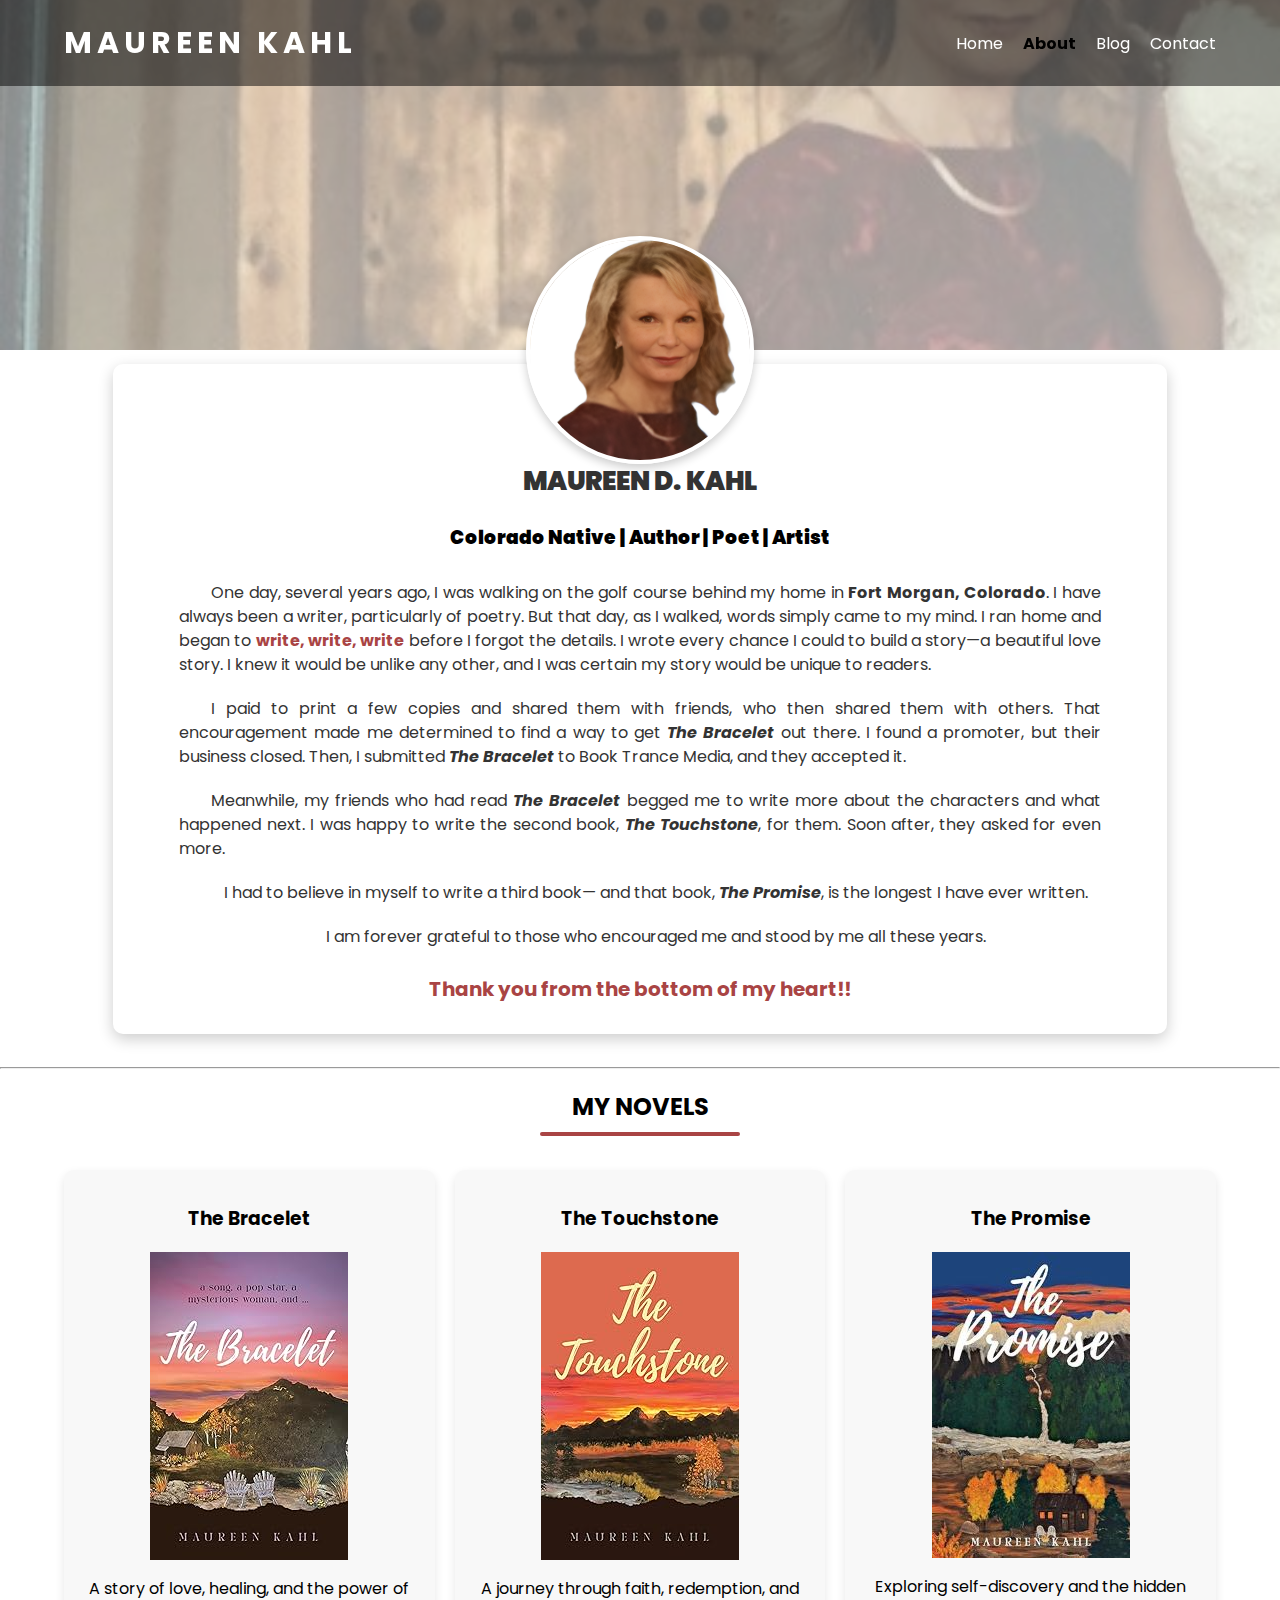
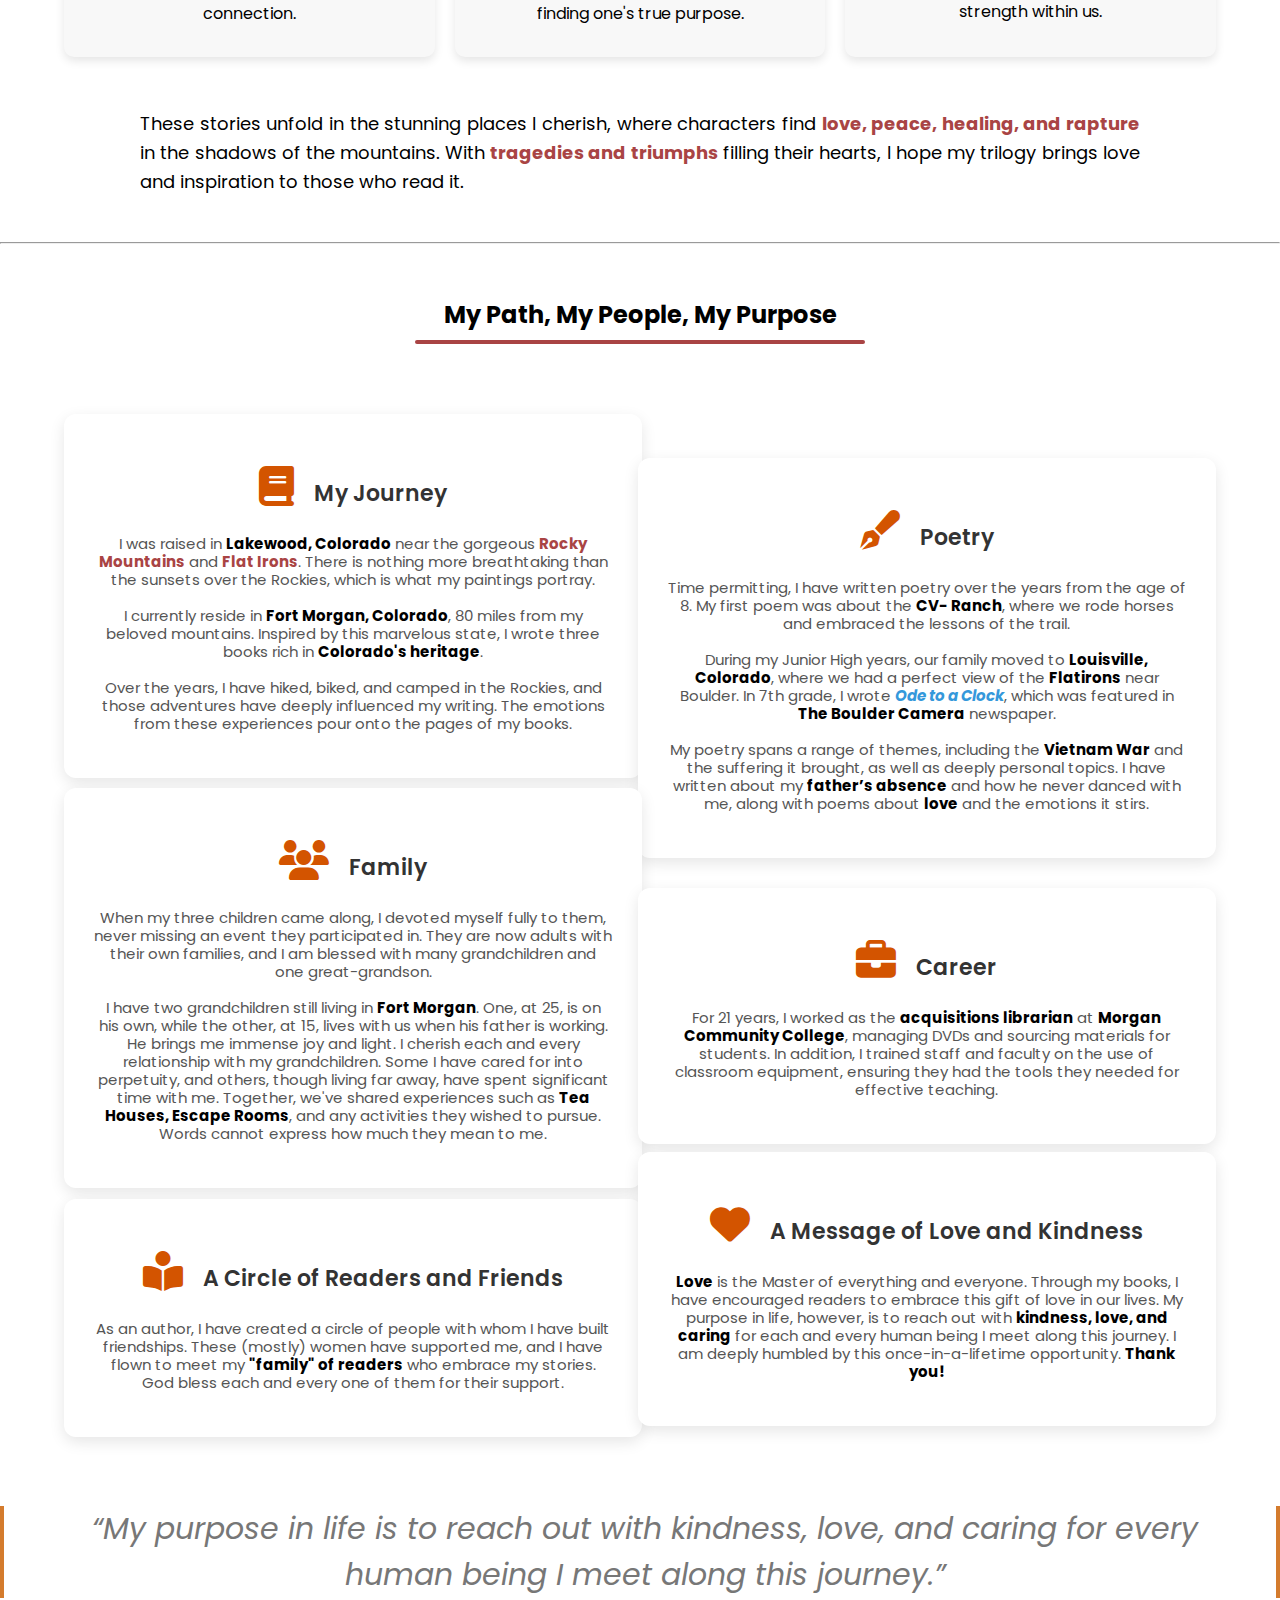
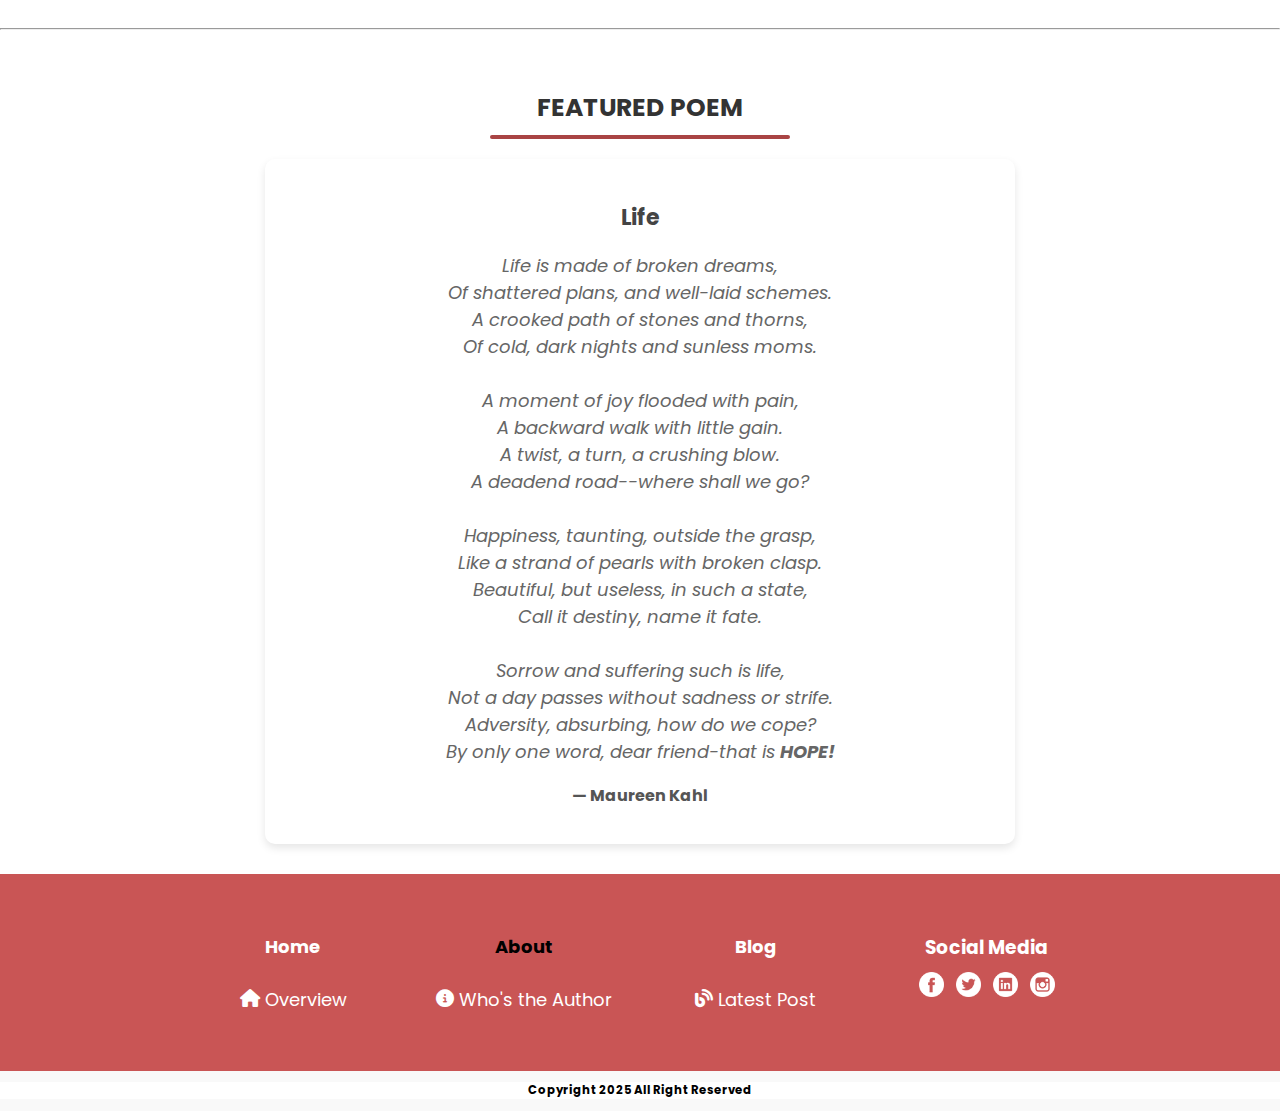
==== commit aefc823f: "Add files via upload" ====
--- a/about.html
+++ b/about.html
@@ -28,7 +28,7 @@
           <div class="logo"><a href="#">MAUREEN KAHL</a></div>
           <button class="hamburger" onclick="toggleMenu()">☰</button>
           <ul id="nav">
-            <li><a href="prelimex.html">Home</a></li>
+            <li><a href="index.html">Home</a></li>
             <li><a href="about.html">About</a></li>
             <li><a href="blog.html">Blog</a></li>
             <li><a href="contact.html">Contact</a></li>
@@ -37,7 +37,7 @@
         
         <div class="sidebar" id="sidebar">
           <ul>
-            <li><a href="prelimex.html">Home</a></li>
+            <li><a href="index.html">Home</a></li>
             <li><a href="about.html">About</a></li>
             <li><a href="blog.html">Blog</a></li>
             <li><a href="contact.html">Contact</a></li>
@@ -304,76 +304,42 @@
       </div>
 
       <footer class="footer">
-        <div class="col-1">
-          <ul>
-            <li>
-              <a href="prelimex.html" class="footer-links"><h3>Home</h3></a>
-            </li>
-          </ul>
-          <div class="socialicons">
-            <i class="fas fa-home"></i>
-            <p>Overview</p>
-          </div>
-        </div>
-
-        <div class="col-2">
-          <ul>
-            <li>
-              <a href="about.html" class="footer-links"><h3>About</h3></a>
-            </li>
-          </ul>
-          <div class="socialicons">
-            <i class="fas fa-info-circle"></i>
-            <p>Who's the Author</p>
-          </div>
-        </div>
-
-        <div class="col-3">
-          <ul>
-            <li>
-              <a href="blog.html" class="footer-links"><h3>Blog</h3></a>
-            </li>
-          </ul>
-          <div class="socialicons">
-            <i class="fas fa-blog"></i>
-            <p>Latest Post</p>
-          </div>
-        </div>
-
-        <div class="col-4">
-          <ul>
-            <li>
-              <h3><a href="#" class="footer-links">Social Media</a></h3>
-            </li>
-          </ul>
-          <div class="socialicons">
-            <i
-              ><img
-                src="pic/fb.png"
-                alt="fb"
-                style="width: 25px; padding-right: 3px"
-            /></i>
-            <i
-              ><img
-                src="pic/tw.png"
-                alt="tw"
-                style="width: 25px; padding-right: 3px"
-            /></i>
-            <i
-              ><img
-                src="pic/lin(2).png"
-                alt="link"
-                style="width: 25px; padding-right: 3px"
-            /></i>
-            <i
-              ><img
-                src="pic/instagram.png"
-                alt="insta"
-                style="width: 25px; padding-right: 3px"
-            /></i>
-          </div>
-        </div>
-      </footer>
+        <div class="footer-container">
+            <div class="footer-section">
+                <h3><a href="index.html" class="footer-links active">Home</a></h3>
+                <div class="footer-item">
+                    <i class="fas fa-home"></i>
+                    <p>Overview</p>
+                </div>
+            </div>
+    
+            <div class="footer-section">
+                <h3><a href="about.html" class="footer-links active">About</a></h3>
+                <div class="footer-item">
+                    <i class="fas fa-info-circle"></i>
+                    <p>Who's the Author</p>
+                </div>
+            </div>
+    
+            <div class="footer-section">
+                <h3><a href="blog.html" class="footer-links active">Blog</a></h3>
+                <div class="footer-item">
+                    <i class="fas fa-blog"></i>
+                    <p>Latest Post</p>
+                </div>
+            </div>
+    
+            <div class="footer-section">
+                <h3>Social Media</h3>
+                <div class="social-icons">
+                    <a href="#"><img src="pic/fb.png" alt="Facebook"></a>
+                    <a href="#"><img src="pic/tw.png" alt="Twitter"></a>
+                    <a href="#"><img src="pic/lin(2).png" alt="LinkedIn"></a>
+                    <a href="#"><img src="pic/instagram.png" alt="Instagram"></a>
+                </div>
+            </div>
+        </div>
+    </footer>
 
       <div class="copyright">
         <h3>Copyright 2025 All Right Reserved</h3>
--- a/style.css
+++ b/style.css
@@ -34,7 +34,7 @@
   top: 0;
   right: -60%; /* Keep it off-screen initially */
   width: 20%; /* Takes up 60% of the screen */
-  height: 100vh;
+  height: 200vh;
   background: rgba(0, 0, 0, 0.9);
   transition: right 0.3s ease-in-out;
   padding-top: 60px;
@@ -77,6 +77,10 @@
   display: none; /* Hide by default */
 }
 
+.sidebar.active + .hamburger::before {
+  content: "←"; /* Arrow icon when sidebar is active */
+}
+
 /* Make sure the menu hides properly on small screens */
 @media (max-width: 768px) {
   .hamburger {
@@ -98,6 +102,18 @@
 
   .hamburger {
     order: 2; /* Ensures menu stays on the right */
+  }
+}
+
+/* SPECIFICALLY FOR 375px WIDTH SCREENS */
+@media (max-width: 375px) {
+  .sidebar {
+    width: 20%; /* Adjusted width for small mobile screens */
+    opacity: 1;
+  }
+
+  .sidebar ul li a {
+    font-size: 10px; /* Slightly smaller font for better spacing */
   }
 }
 
@@ -205,7 +221,7 @@
   font-family: Poppins, sans-serif;
 }
 
-p {
+.centered p {
   font-size: 16px;
   color: black;
   padding: 15px;
@@ -225,7 +241,7 @@
 
 @media screen and (max-width: 768px) {
   .centered {
-    font-size: 35px !important;
+    font-size: 35px;
   }
   p {
     font-size: 17px;
@@ -379,6 +395,7 @@
 
   .imag {
     width: 70%;
+    height: 30%;
   }
 }
 
@@ -465,10 +482,10 @@
   }
 }
 
-@media (max-width: 480px) {
+@media (max-width: 320px) {
   .information img {
     width: 80%; /* Adjusts image size for mobile devices */
-    height: 40%;
+    height: 25%;
   }
 }
 
@@ -638,6 +655,45 @@
 .fill {
   height: 100%;
   background: #ffa41c;
+}
+
+/* Responsive Layout for 320px Screens */
+@media (max-width: 320px) {
+  .rating-row {
+    flex-direction: row; /* Keep items in a row */
+    justify-content: space-between; /* Ensure even spacing */
+    align-items: center; /* Align items properly */
+    gap: 4px;
+  }
+
+  .rating-summary {
+    padding: 10px;
+  }
+
+  .rating-title {
+    font-size: 12px;
+  }
+
+  .stars {
+    font-size: 16px;
+  }
+
+  .stars span {
+    font-size: 12px;
+  }
+
+  .rating-row span {
+    font-size: 10px;
+  }
+
+  .total-reviews {
+    font-size: 12px;
+  }
+
+  .bar {
+    width: 50px; /* Further reduce width */
+    height: 6px; /* Reduce height */
+  }
 }
 
 .lon {
@@ -888,6 +944,21 @@
 .blog1 .buy-button:hover {
   background-color: #555; /* Slightly lighter color */
   transform: scale(1.05); /* Slightly enlarge the button */
+}
+
+@media (max-width: 320px) {
+  .blog1 .buy-button {
+    width: 90%; /* Make it take most of the width */
+    max-width: 200px; /* Limit the width */
+    padding: 8px 15px; /* Reduce padding */
+    font-size: 14px; /* Reduce font size */
+    border-radius: 4px; /* Slightly reduce border radius */
+  }
+
+  /* Adjust hover effect for smaller screens */
+  .blog1 .buy-button:hover {
+    transform: scale(1.03); /* Less scaling to avoid looking too big */
+  }
 }
 
 /*About Page starts here!*/
@@ -1420,6 +1491,97 @@
   }
 }
 
+@media (max-width: 320px) {
+  .novels-container {
+    flex-direction: column;
+    align-items: center;
+    width: 100%;
+    padding: 0;
+  }
+
+  .col-novel {
+    width: 80%; /* Use almost full width */
+    max-width: 250px; /* Reduce the max-width */
+  }
+
+  .col-novel:nth-child(3) {
+    max-width: 250px;
+  }
+
+  .novels h2::after {
+    width: 80px; /* Reduce width for smaller screens */
+  }
+
+  .journey-container {
+    flex-direction: column;
+    align-items: center;
+    padding: 15px; /* Reduce padding */
+  }
+
+  .journey-box {
+    width: 60%;
+    max-width: 200px !important;
+    padding: 15px;
+    margin: 8px auto;
+  }
+
+  .journey-box h3 {
+    font-size: 14px;
+    text-align: center;
+  }
+
+  .journey-box h2 {
+    font-size: 12px;
+  }
+
+  .journey-box p {
+    font-size: 11px;
+    line-height: 1.4;
+    text-align: center;
+  }
+
+  .journey-box .icon {
+    font-size: 22px;
+  }
+
+  .blockquote {
+    font-size: 14px;
+  }
+
+  .journey h2::after {
+    width: 200px;
+  }
+
+  .container-poem {
+    max-width: 100%;
+    padding: 0 8px; /* Reduce padding */
+  }
+
+  .poem-card {
+    padding: 12px;
+  }
+
+  .poem-title {
+    font-size: 16px; /* Reduce title size */
+  }
+
+  .poem-content {
+    font-size: 13px;
+  }
+
+  .poem-author {
+    font-size: 12px;
+  }
+
+  .section-title {
+    font-size: 18px;
+  }
+
+  .section-title::after {
+    width: 120px;
+  }
+}
+
 @media (max-width: 425px) {
   .novels-container {
     display: flex;
@@ -1430,8 +1592,13 @@
   }
 
   .col-novel {
-    width: 90%; /* Adjusts width to be proportional */
+    width: 70%; /* Adjusts width to be proportional */
     max-width: 300px;
+  }
+
+  .col-novel img {
+    height: 50%;
+    width: 50%;
   }
 
   .col-novel:nth-child(3) {
@@ -1449,7 +1616,7 @@
   }
 
   .journey-box {
-    width: 90%; /* Ensures uniform width */
+    width: 50%; /* Ensures uniform width */
     max-width: 300px; /* Prevents boxes from being too wide */
     padding: 20px;
     margin: 10px auto; /* Adds spacing and prevents overlap */
@@ -1599,7 +1766,7 @@
   }
 
   .underline2 {
-    font-size: 24px; /* Reduce font size for smaller screens */
+    font-size: 20px; /* Reduce font size for smaller screens */
   }
 
   .pict {
@@ -1631,157 +1798,108 @@
 
   /* You can continue to adjust other styles as needed for smaller screens */
 }
+
+/* Footer Styling */
 .footer {
-  display: grid;
-  grid-template-columns: repeat(auto-fit, minmax(150px, 1fr));
-  gap: 10px;
   background: #c95555;
   color: white;
+  text-align: center;
+  padding: 20px 0;
+}
+
+.footer-container {
+  display: flex;
+  flex-wrap: wrap;
+  justify-content: space-around; /* Distributes items evenly */
+  align-items: flex-start; /* Aligns items to the top */
+  max-width: 900px;
+  margin: auto;
   padding: 20px;
-  text-align: center;
+  text-align: left;
+}
+
+.footer-container {
+  display: flex;
+  flex-wrap: wrap;
+  justify-content: center;
+  gap: 25px;
+  max-width: 900px;
+  margin: auto;
+}
+
+.footer-container h3 a.active {
+  color: black;
+  font-weight: bold;
 }
 
 .footer-section {
-  min-width: 150px;
+  flex: 1;
+  min-width: 180px;
+}
+
+.footer-section h3 {
+  margin-bottom: 8px;
+  text-align: center;
 }
 
 .footer-links {
   color: white;
   text-decoration: none;
-  transition: color 0.3s ease;
+  font-size: 18px;
+  font-weight: bold;
 }
 
 .footer-links:hover {
   color: black;
-  font-weight: bold;
-}
-
-.socialicons {
+}
+
+.footer-item {
+  display: flex;
+  align-items: center;
+  justify-content: center;
+  font-size: 14px;
+}
+
+.footer-item i {
+  font-size: 18px;
+  padding-right: 5px;
+}
+
+.footer-item p {
+  font-size: 18px;
+}
+
+.social-icons {
   display: flex;
   justify-content: center;
-  gap: 8px;
-  align-items: center;
-}
-
-.socialicons p {
-  margin: 0;
-}
-
-.icon {
+  gap: 12px;
+  margin-top: 10px;
+}
+
+.social-icons a {
+  font-size: 1.5rem; /* Default icon size */
+}
+
+.social-icons img {
   width: 25px;
-}
-
-@media (max-width: 600px) {
-  .footer {
-    grid-template-columns: 1fr;
-  }
-}
-/* Extra small screens (very small phones) */
-@media (max-width: 425px) {
-  .footer {
-    flex-direction: column;
-    align-items: center;
-    padding: 5px 10px;
-  }
-
-  .footer h3 {
-    margin-bottom: 0px; /* Reduce space below h3 */
-    padding-bottom: 0px; /* Further reduction */
-    font-size: 20px; /* Slightly smaller for compact look */
-  }
-
-  .footer ul {
-    padding: 0;
-    margin: 0;
-  }
-
-  .footer ul i {
-    margin: 0;
-  }
-
-  .socialicons {
+  transition: transform 0.2s ease;
+}
+
+.social-icons img:hover {
+  transform: scale(1.1);
+}
+
+/* Responsive Design */
+@media (max-width: 768px) {
+  .footer-container {
+    flex-direction: row;
     flex-wrap: wrap;
-    justify-content: center;
-    gap: 5px;
-  }
-
-  .col-1,
-  .col-2,
-  .col-3,
-  .col-4 {
-    width: 100%;
-    text-align: center;
-    margin-bottom: 3px;
-  }
-}
-
-/* Medium screens (tablets, small laptops) */
-@media (max-width: 768px) {
-  .footer {
-    display: flex;
-    flex-wrap: wrap;
-    justify-content: center;
-    align-items: center;
-    padding: 20px 40px;
-  }
-
-  /* Home, About, Blog - Stay in One Row */
-  .col-1,
-  .col-2,
-  .col-3 {
-    width: 30%; /* Each takes 30% */
-    text-align: center;
-    margin-bottom: 20px;
-  }
-
-  /* Force Social Media to move to a new row */
-  .col-4 {
-    width: 100% !important; /* Full width */
-    text-align: center;
-    margin-top: 20px;
-    flex-basis: 100% !important; /* Force it to take a full row */
-    order: 2 !important; /* Ensure it moves below */
-  }
-
-  .socialicons {
-    display: flex;
-    justify-content: center;
-    gap: 10px;
-    width: 100%;
-  }
-}
-
-/* Large screens (desktops, wide tablets) */
-@media (min-width: 1024px) {
-  .footer {
-    display: flex;
-    flex-wrap: nowrap;
-    justify-content: space-between;
-    align-items: center; /* Ensures even vertical alignment */
-    padding: 20px 100px;
-    width: 100%;
-  }
-
-  .col-1,
-  .col-2,
-  .col-3,
-  .col-4 {
-    width: 22%;
-    text-align: center;
-    display: flex;
-    flex-direction: column;
-    align-items: center; /* Ensures proper alignment */
-  }
-
-  .socialicons {
-    display: flex;
-    justify-content: center;
-    align-items: center;
-    gap: 10px;
-  }
-
-  .socialicons img {
-    vertical-align: middle; /* Ensures the icons align with text */
+    gap: 15px;
+    padding: 0 15px;
+  }
+
+  .footer-section {
+    width: 45%;
   }
 }
 
@@ -1792,6 +1910,30 @@
   font-size: 10px;
   color: black;
   font-weight: normal;
+}
+
+@media (max-width: 320px) {
+  .footer-item p {
+    font-size: 12px;
+  }
+
+  .footer-section a,
+  h3 {
+    font-size: 15px;
+  }
+
+  .footer-container {
+    flex-direction: column;
+    text-align: center;
+  }
+
+  .footer-section {
+    width: 100%;
+  }
+
+  .social-icons {
+    justify-content: center;
+  }
 }
 
 @media (max-width: 768px) {
@@ -1841,17 +1983,28 @@
   font-family: "Playfair Display", serif;
   font-weight: 900;
   text-align: center; /* Ensures text stays centered */
-  max-width: 90%; /* Prevents overflow */
+  max-width: 100%; /* Prevents overflow */
   margin: auto; /* Centers the text block */
   word-wrap: break-word; /* Prevents long words from breaking layout */
 }
 
-.centered p {
+.overlay1 p {
   font-size: clamp(14px, 3vw, 20px); /* Adjusts between 14px and 20px */
   font-family: "Lora", serif;
   text-align: center;
   max-width: 80%;
   margin: auto;
+  margin-top: 30px;
+}
+
+.overlay p {
+  font-size: clamp(15px, 3vw, 25px); /* Adjusts between 14px and 20px */
+  font-family: "Lora", serif;
+  text-align: center;
+  max-width: 100%;
+  margin: auto;
+  margin-top: 30px;
+  color: #000;
 }
 
 .container5 {
@@ -1990,6 +2143,7 @@
 
   .centered {
     font-size: 20px;
+    padding-top: 30%;
   }
 
   .p {
